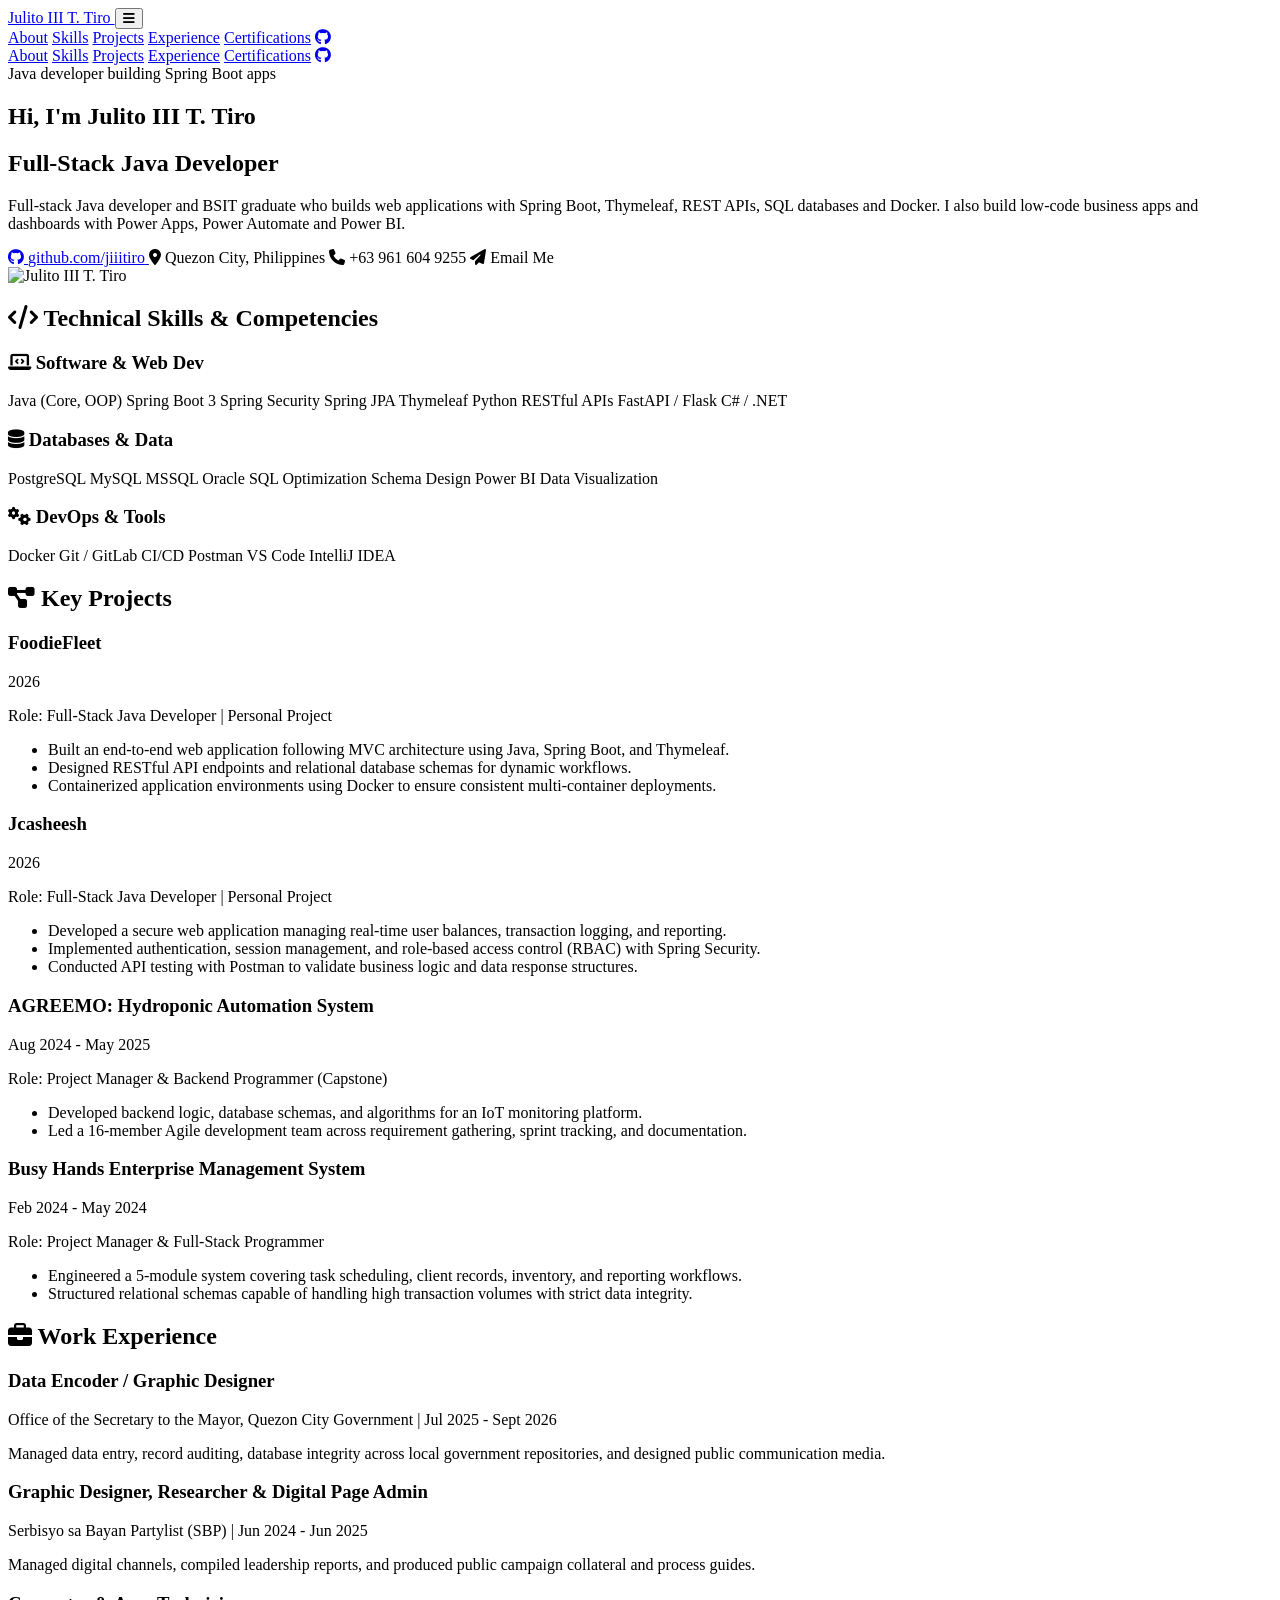
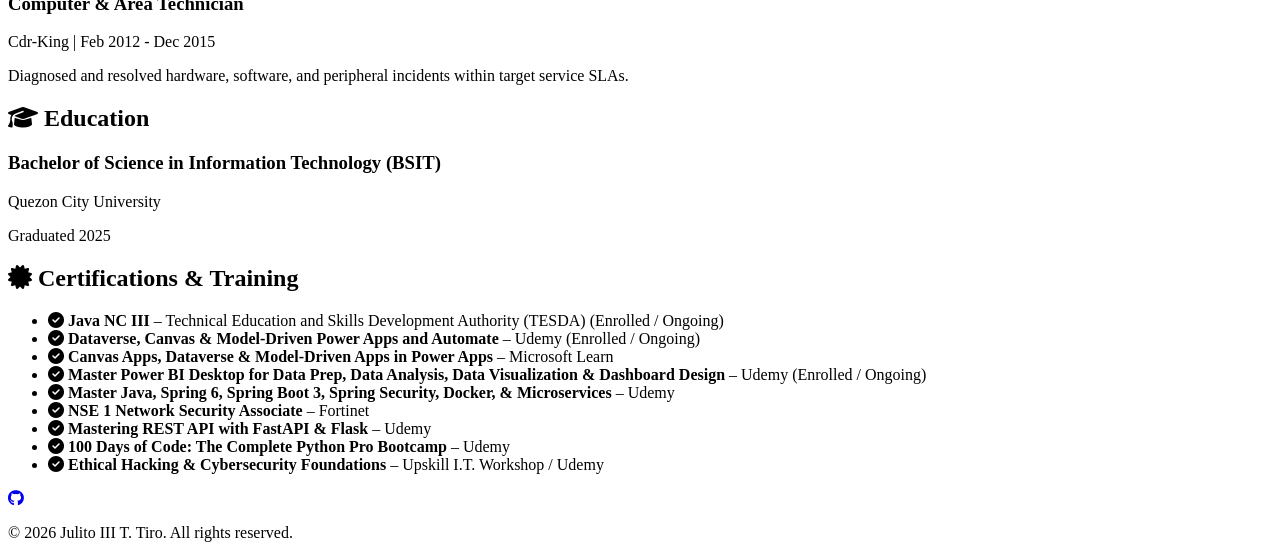
==== src/main/resources/templates/index.html @ 110999db "polish hero text: title-case name, Full-Stack Java Developer headline, shorter summary" ====
<!DOCTYPE html>
<html xmlns:th="http://www.thymeleaf.org" lang="en">
<head>
    <meta charset="UTF-8">
    <meta name="viewport" content="width=device-width, initial-scale=1.0">

    <!-- Cleaned Website Title -->
    <title th:text="|${name} - ${title} Portfolio|"></title>

    <!-- Open Graph (OG) Meta Tags for Social Link Previews -->
    <meta property="og:title" content="Julito III T. Tiro - Full-Stack Java Developer Portfolio">
    <meta property="og:description" content="Full-stack Java developer building web applications with Spring Boot, REST APIs, SQL and Docker.">
    <meta property="og:image" content="https://julitoiiitiro-portfolio.up.railway.app/images/portfolio_pic.png">
    <meta property="og:url" content="https://julitoiiitiro-portfolio.up.railway.app/">
    <meta property="og:type" content="website">

    <!-- Tailwind CSS CDN -->
    <script src="https://cdn.tailwindcss.com"></script>
    <link rel="stylesheet" href="https://cdnjs.cloudflare.com/ajax/libs/font-awesome/6.4.0/css/all.min.css">
</head>

<body class="bg-slate-950 text-slate-100 font-sans leading-relaxed selection:bg-fuchsia-500 selection:text-white relative overflow-x-hidden">

<!-- Background Radiant Gradients -->
<div class="absolute top-0 left-1/4 w-96 h-96 bg-fuchsia-600/20 rounded-full blur-3xl -z-10 pointer-events-none"></div>
<div class="absolute top-1/3 right-10 w-96 h-96 bg-cyan-500/20 rounded-full blur-3xl -z-10 pointer-events-none"></div>
<div class="absolute bottom-1/4 left-10 w-96 h-96 bg-amber-500/15 rounded-full blur-3xl -z-10 pointer-events-none"></div>

<!-- Radiant Header Navigation with Mobile Hamburger Menu -->
<header class="sticky top-0 z-50 bg-slate-950/80 backdrop-blur-md border-b border-fuchsia-500/20">
    <div class="max-w-6xl mx-auto px-6 py-4 flex justify-between items-center">
        <a href="#" class="text-xl font-extrabold bg-gradient-to-r from-fuchsia-400 via-pink-400 to-amber-300 bg-clip-text text-transparent tracking-wider" th:text="${name}">
            Julito III T. Tiro
        </a>

        <!-- Mobile Hamburger Button -->
        <button id="mobile-menu-btn" type="button" class="md:hidden text-slate-300 hover:text-fuchsia-400 text-2xl focus:outline-none transition">
            <i class="fa-solid fa-bars"></i>
        </button>

        <!-- Desktop Navigation -->
        <nav class="hidden md:flex space-x-8 text-sm font-semibold text-slate-300 items-center">
            <a href="#about" class="hover:text-fuchsia-400 transition">About</a>
            <a href="#skills" class="hover:text-cyan-400 transition">Skills</a>
            <a href="#projects" class="hover:text-amber-400 transition">Projects</a>
            <a href="#experience" class="hover:text-emerald-400 transition">Experience</a>
            <a href="#certifications" class="hover:text-rose-400 transition">Certifications</a>
            <a href="https://github.com/jiiitiro" target="_blank" rel="noopener noreferrer" class="hover:text-purple-400 transition text-lg" title="GitHub Profile">
                <i class="fa-brands fa-github"></i>
            </a>
        </nav>
    </div>

    <!-- Mobile Navigation Menu Dropdown -->
    <div id="mobile-menu" class="hidden md:hidden bg-slate-950/95 border-b border-fuchsia-500/20 px-6 py-4 space-y-4 text-center font-semibold text-slate-300">
        <a href="#about" class="block hover:text-fuchsia-400 transition">About</a>
        <a href="#skills" class="block hover:text-cyan-400 transition">Skills</a>
        <a href="#projects" class="block hover:text-amber-400 transition">Projects</a>
        <a href="#experience" class="block hover:text-emerald-400 transition">Experience</a>
        <a href="#certifications" class="block hover:text-rose-400 transition">Certifications</a>
        <a href="https://github.com/jiiitiro" target="_blank" rel="noopener noreferrer" class="inline-block text-purple-400 text-2xl pt-2">
            <i class="fa-brands fa-github"></i>
        </a>
    </div>
</header>

<!-- Radiant Hero Section with Profile Picture on the Right -->
<section id="about" class="max-w-6xl mx-auto px-6 py-16 md:py-24 flex flex-col-reverse md:flex-row items-center justify-between gap-12">

    <!-- Text Content (Left Side) -->
    <div class="md:w-3/5">
    <span class="inline-block px-3 py-1 text-xs font-bold uppercase tracking-widest text-fuchsia-300 bg-fuchsia-950/80 border border-fuchsia-500/50 rounded-full mb-4">
        Java developer building Spring Boot apps
    </span>
        <h1 class="font-black text-white mt-2 mb-4 leading-tight">
            <span class="block text-xl md:text-2xl lg:text-3xl font-semibold text-slate-300 mb-1">Hi, I'm</span>
            <span class="text-3xl md:text-5xl lg:text-6xl bg-gradient-to-r from-fuchsia-400 via-rose-400 to-amber-400 bg-clip-text text-transparent" th:text="${name}">Julito III T. Tiro</span>
        </h1>
        <h2 class="text-xl md:text-2xl lg:text-3xl font-bold bg-gradient-to-r from-cyan-400 to-blue-400 bg-clip-text text-transparent mb-6" th:text="${title}">
            Full-Stack Java Developer
        </h2>
        <p class="text-slate-300 text-base md:text-lg mb-8 leading-relaxed">
            Full-stack Java developer and BSIT graduate who builds web applications with Spring Boot, Thymeleaf, REST APIs, SQL databases and Docker. I also build low-code business apps and dashboards with Power Apps, Power Automate and Power BI.
        </p>
        <div class="flex flex-wrap gap-4 text-sm font-medium">
            <a href="https://github.com/jiiitiro" target="_blank" rel="noopener noreferrer" class="flex items-center gap-2 bg-slate-900/90 px-4 py-2.5 rounded-xl border border-purple-500/40 text-purple-300 hover:border-purple-400 transition shadow-lg shadow-purple-950/20">
                <i class="fa-brands fa-github text-purple-400 text-lg"></i>
                <span>github.com/jiiitiro</span>
            </a>
            <span class="flex items-center gap-2 bg-slate-900/90 px-4 py-2.5 rounded-xl border border-pink-500/40 text-pink-300 shadow-lg shadow-pink-950/20">
            <i class="fa-solid fa-location-dot text-pink-400"></i>
            <span th:text="${location}">Quezon City, Philippines</span>
        </span>
            <span class="flex items-center gap-2 bg-slate-900/90 px-4 py-2.5 rounded-xl border border-amber-500/40 text-amber-300 shadow-lg shadow-amber-950/20">
            <i class="fa-solid fa-phone text-amber-400"></i>
            <span th:text="${phone}">+63 961 604 9255</span>
        </span>
            <!-- Enhanced Email Me Button -->
            <a th:href="'mailto:' + ${email}"
               class="flex items-center gap-2 bg-gradient-to-r from-cyan-500 to-blue-600 px-5 py-2.5 rounded-xl text-white font-semibold shadow-lg shadow-cyan-500/25 hover:shadow-cyan-500/40 hover:scale-105 transition-all duration-200">
                <i class="fa-solid fa-paper-plane"></i>
                <span>Email Me</span>
            </a>
        </div>
    </div>


    <!-- Portrait Cutout Container (Flush & Natural Fit) -->
    <div class="relative group flex-shrink-0 w-80 md:w-96">
        <!-- Radiant Background Glow behind image -->
        <div class="absolute inset-0 bg-gradient-to-tr from-fuchsia-600/30 via-rose-500/20 to-cyan-500/30 rounded-3xl blur-2xl opacity-80 group-hover:opacity-100 transition duration-500"></div>

        <!-- Card Frame Base -->
        <div class="relative bg-gradient-to-b from-slate-900/90 via-slate-900/70 to-slate-950 border border-fuchsia-500/30 rounded-3xl overflow-hidden shadow-2xl flex items-end justify-center pt-8">

            <!-- Transparent PNG Portrait (Flush to Bottom) -->
            <img th:src="@{/images/portfolio_pic.png}"
                 src="/images/portfolio_pic.png"
                 alt="Julito III T. Tiro"
                 class="w-full h-auto max-h-[420px] object-cover object-top drop-shadow-[0_10px_20px_rgba(0,0,0,0.8)] transform group-hover:scale-105 transition duration-500">

            <!-- Soft Fade at the Bottom Edge -->
            <div class="absolute bottom-0 inset-x-0 h-12 bg-gradient-to-t from-slate-950 to-transparent pointer-events-none"></div>
        </div>
    </div>

</section>

<!-- Colorful Technical Skills Section -->
<section id="skills" class="bg-slate-900/60 py-20 border-y border-slate-800 backdrop-blur-md">
    <div class="max-w-6xl mx-auto px-6">
        <h2 class="text-3xl font-extrabold text-white mb-12 flex items-center gap-3">
            <i class="fa-solid fa-code text-cyan-400"></i>
            <span>Technical Skills & <span class="bg-gradient-to-r from-cyan-400 to-emerald-400 bg-clip-text text-transparent">Competencies</span></span>
        </h2>
        <div class="grid md:grid-cols-2 lg:grid-cols-3 gap-8">

            <!-- Skill Card 1: Vibrant Purple/Pink -->
            <div class="bg-slate-950/80 p-6 rounded-2xl border border-fuchsia-500/30 hover:border-fuchsia-500 transition shadow-lg shadow-fuchsia-950/20">
                <h3 class="text-xl font-bold text-fuchsia-400 mb-4 flex items-center gap-2">
                    <i class="fa-solid fa-laptop-code"></i> Software & Web Dev
                </h3>
                <div class="flex flex-wrap gap-2">
                    <span class="bg-fuchsia-950 text-fuchsia-200 border border-fuchsia-700/60 text-xs font-semibold px-3 py-1 rounded-lg">Java (Core, OOP)</span>
                    <span class="bg-fuchsia-950 text-fuchsia-200 border border-fuchsia-700/60 text-xs font-semibold px-3 py-1 rounded-lg">Spring Boot 3</span>
                    <span class="bg-fuchsia-950 text-fuchsia-200 border border-fuchsia-700/60 text-xs font-semibold px-3 py-1 rounded-lg">Spring Security</span>
                    <span class="bg-fuchsia-950 text-fuchsia-200 border border-fuchsia-700/60 text-xs font-semibold px-3 py-1 rounded-lg">Spring JPA</span>
                    <span class="bg-fuchsia-950 text-fuchsia-200 border border-fuchsia-700/60 text-xs font-semibold px-3 py-1 rounded-lg">Thymeleaf</span>
                    <span class="bg-fuchsia-950 text-fuchsia-200 border border-fuchsia-700/60 text-xs font-semibold px-3 py-1 rounded-lg">Python</span>
                    <span class="bg-fuchsia-950 text-fuchsia-200 border border-fuchsia-700/60 text-xs font-semibold px-3 py-1 rounded-lg">RESTful APIs</span>
                    <span class="bg-fuchsia-950 text-fuchsia-200 border border-fuchsia-700/60 text-xs font-semibold px-3 py-1 rounded-lg">FastAPI / Flask</span>
                    <span class="bg-fuchsia-950 text-fuchsia-200 border border-fuchsia-700/60 text-xs font-semibold px-3 py-1 rounded-lg">C# / .NET</span>
                </div>
            </div>

            <!-- Skill Card 2: Vibrant Cyan/Blue -->
            <div class="bg-slate-950/80 p-6 rounded-2xl border border-cyan-500/30 hover:border-cyan-500 transition shadow-lg shadow-cyan-950/20">
                <h3 class="text-xl font-bold text-cyan-400 mb-4 flex items-center gap-2">
                    <i class="fa-solid fa-database"></i> Databases & Data
                </h3>
                <div class="flex flex-wrap gap-2">
                    <span class="bg-cyan-950 text-cyan-200 border border-cyan-700/60 text-xs font-semibold px-3 py-1 rounded-lg">PostgreSQL</span>
                    <span class="bg-cyan-950 text-cyan-200 border border-cyan-700/60 text-xs font-semibold px-3 py-1 rounded-lg">MySQL</span>
                    <span class="bg-cyan-950 text-cyan-200 border border-cyan-700/60 text-xs font-semibold px-3 py-1 rounded-lg">MSSQL</span>
                    <span class="bg-cyan-950 text-cyan-200 border border-cyan-700/60 text-xs font-semibold px-3 py-1 rounded-lg">Oracle</span>
                    <span class="bg-cyan-950 text-cyan-200 border border-cyan-700/60 text-xs font-semibold px-3 py-1 rounded-lg">SQL Optimization</span>
                    <span class="bg-cyan-950 text-cyan-200 border border-cyan-700/60 text-xs font-semibold px-3 py-1 rounded-lg">Schema Design</span>
                    <span class="bg-cyan-950 text-cyan-200 border border-cyan-700/60 text-xs font-semibold px-3 py-1 rounded-lg">Power BI</span>
                    <span class="bg-cyan-950 text-cyan-200 border border-cyan-700/60 text-xs font-semibold px-3 py-1 rounded-lg">Data Visualization</span>
                </div>
            </div>

            <!-- Skill Card 3: Vibrant Emerald/Amber -->
            <div class="bg-slate-950/80 p-6 rounded-2xl border border-emerald-500/30 hover:border-emerald-500 transition shadow-lg shadow-emerald-950/20">
                <h3 class="text-xl font-bold text-emerald-400 mb-4 flex items-center gap-2">
                    <i class="fa-solid fa-gears"></i> DevOps & Tools
                </h3>
                <div class="flex flex-wrap gap-2">
                    <span class="bg-emerald-950 text-emerald-200 border border-emerald-700/60 text-xs font-semibold px-3 py-1 rounded-lg">Docker</span>
                    <span class="bg-emerald-950 text-emerald-200 border border-emerald-700/60 text-xs font-semibold px-3 py-1 rounded-lg">Git / GitLab CI/CD</span>
                    <span class="bg-emerald-950 text-emerald-200 border border-emerald-700/60 text-xs font-semibold px-3 py-1 rounded-lg">Postman</span>
                    <span class="bg-emerald-950 text-emerald-200 border border-emerald-700/60 text-xs font-semibold px-3 py-1 rounded-lg">VS Code</span>
                    <span class="bg-emerald-950 text-emerald-200 border border-emerald-700/60 text-xs font-semibold px-3 py-1 rounded-lg">IntelliJ IDEA</span>
                </div>
            </div>

        </div>
    </div>
</section>

<!-- Multi-Colored Projects Section -->
<section id="projects" class="py-20 max-w-6xl mx-auto px-6">
    <h2 class="text-3xl font-extrabold text-white mb-12 flex items-center gap-3">
        <i class="fa-solid fa-diagram-project text-amber-400"></i>
        <span>Key <span class="bg-gradient-to-r from-amber-400 via-rose-400 to-fuchsia-400 bg-clip-text text-transparent">Projects</span></span>
    </h2>
    <div class="grid md:grid-cols-2 gap-8">

        <!-- Project 1: Pink Highlight -->
        <div class="bg-slate-900/80 border border-pink-500/30 rounded-2xl p-6 hover:border-pink-500 transition shadow-xl shadow-pink-950/10">
            <div class="flex justify-between items-start mb-3">
                <h3 class="text-2xl font-bold text-white">FoodieFleet</h3>
                <span class="text-xs bg-pink-950 text-pink-300 border border-pink-700/50 font-bold px-3 py-1 rounded-full">2026</span>
            </div>
            <p class="text-sm text-pink-400 font-semibold mb-4">Role: Full-Stack Java Developer | Personal Project</p>
            <ul class="list-disc list-inside text-slate-300 text-sm space-y-2">
                <li>Built an end-to-end web application following MVC architecture using Java, Spring Boot, and Thymeleaf.</li>
                <li>Designed RESTful API endpoints and relational database schemas for dynamic workflows.</li>
                <li>Containerized application environments using Docker to ensure consistent multi-container deployments.</li>
            </ul>
        </div>

        <!-- Project 2: Amber Highlight -->
        <div class="bg-slate-900/80 border border-amber-500/30 rounded-2xl p-6 hover:border-amber-500 transition shadow-xl shadow-amber-950/10">
            <div class="flex justify-between items-start mb-3">
                <h3 class="text-2xl font-bold text-white">Jcasheesh</h3>
                <span class="text-xs bg-amber-950 text-amber-300 border border-amber-700/50 font-bold px-3 py-1 rounded-full">2026</span>
            </div>
            <p class="text-sm text-amber-400 font-semibold mb-4">Role: Full-Stack Java Developer | Personal Project</p>
            <ul class="list-disc list-inside text-slate-300 text-sm space-y-2">
                <li>Developed a secure web application managing real-time user balances, transaction logging, and reporting.</li>
                <li>Implemented authentication, session management, and role-based access control (RBAC) with Spring Security.</li>
                <li>Conducted API testing with Postman to validate business logic and data response structures.</li>
            </ul>
        </div>

        <!-- Project 3: Cyan Highlight -->
        <div class="bg-slate-900/80 border border-cyan-500/30 rounded-2xl p-6 hover:border-cyan-500 transition shadow-xl shadow-cyan-950/10">
            <div class="flex justify-between items-start mb-3">
                <h3 class="text-2xl font-bold text-white">AGREEMO: Hydroponic Automation System</h3>
                <span class="text-xs bg-cyan-950 text-cyan-300 border border-cyan-700/50 font-bold px-3 py-1 rounded-full">Aug 2024 - May 2025</span>
            </div>
            <p class="text-sm text-cyan-400 font-semibold mb-4">Role: Project Manager & Backend Programmer (Capstone)</p>
            <ul class="list-disc list-inside text-slate-300 text-sm space-y-2">
                <li>Developed backend logic, database schemas, and algorithms for an IoT monitoring platform.</li>
                <li>Led a 16-member Agile development team across requirement gathering, sprint tracking, and documentation.</li>
            </ul>
        </div>

        <!-- Project 4: Emerald Highlight -->
        <div class="bg-slate-900/80 border border-emerald-500/30 rounded-2xl p-6 hover:border-emerald-500 transition shadow-xl shadow-emerald-950/10">
            <div class="flex justify-between items-start mb-3">
                <h3 class="text-2xl font-bold text-white">Busy Hands Enterprise Management System</h3>
                <span class="text-xs bg-emerald-950 text-emerald-300 border border-emerald-700/50 font-bold px-3 py-1 rounded-full">Feb 2024 - May 2024</span>
            </div>
            <p class="text-sm text-emerald-400 font-semibold mb-4">Role: Project Manager & Full-Stack Programmer</p>
            <ul class="list-disc list-inside text-slate-300 text-sm space-y-2">
                <li>Engineered a 5-module system covering task scheduling, client records, inventory, and reporting workflows.</li>
                <li>Structured relational schemas capable of handling high transaction volumes with strict data integrity.</li>
            </ul>
        </div>

    </div>
</section>

<!-- Glowing Work Experience Section -->
<section id="experience" class="bg-slate-900/60 py-20 border-t border-slate-800 backdrop-blur-md">
    <div class="max-w-6xl mx-auto px-6">
        <h2 class="text-3xl font-extrabold text-white mb-12 flex items-center gap-3">
            <i class="fa-solid fa-briefcase text-emerald-400"></i>
            <span>Work <span class="bg-gradient-to-r from-emerald-400 to-cyan-400 bg-clip-text text-transparent">Experience</span></span>
        </h2>
        <div class="space-y-8">
            <!-- Exp 1 -->
            <div class="border-l-4 border-fuchsia-500 pl-6 space-y-2">
                <h3 class="text-xl font-bold text-white">Data Encoder / Graphic Designer</h3>
                <p class="text-sm font-semibold text-fuchsia-400">Office of the Secretary to the Mayor, Quezon City Government | <span class="text-slate-400">Jul 2025 - Sept 2026</span></p>
                <p class="text-slate-300 text-sm">Managed data entry, record auditing, database integrity across local government repositories, and designed public communication media.</p>
            </div>
            <!-- Exp 2 -->
            <div class="border-l-4 border-cyan-500 pl-6 space-y-2">
                <h3 class="text-xl font-bold text-white">Graphic Designer, Researcher & Digital Page Admin</h3>
                <p class="text-sm font-semibold text-cyan-400">Serbisyo sa Bayan Partylist (SBP) | <span class="text-slate-400">Jun 2024 - Jun 2025</span></p>
                <p class="text-slate-300 text-sm">Managed digital channels, compiled leadership reports, and produced public campaign collateral and process guides.</p>
            </div>
            <!-- Exp 3 -->
            <div class="border-l-4 border-amber-500 pl-6 space-y-2">
                <h3 class="text-xl font-bold text-white">Computer & Area Technician</h3>
                <p class="text-sm font-semibold text-amber-400">Cdr-King | <span class="text-slate-400">Feb 2012 - Dec 2015</span></p>
                <p class="text-slate-300 text-sm">Diagnosed and resolved hardware, software, and peripheral incidents within target service SLAs.</p>
            </div>
        </div>
    </div>
</section>

<!-- Education & Certifications Section -->
<section id="certifications" class="py-20 max-w-6xl mx-auto px-6">
    <div class="grid md:grid-cols-2 gap-12">

        <!-- Education Card -->
        <div>
            <h2 class="text-3xl font-extrabold text-white mb-6 flex items-center gap-3">
                <i class="fa-solid fa-graduation-cap text-rose-400"></i> Education
            </h2>
            <div class="bg-slate-900/80 p-6 rounded-2xl border border-rose-500/30 shadow-lg shadow-rose-950/10">
                <h3 class="text-xl font-bold text-white">Bachelor of Science in Information Technology (BSIT)</h3>
                <p class="text-rose-400 font-semibold mt-1">Quezon City University</p>
                <p class="text-slate-400 text-sm mt-1">Graduated 2025</p>
            </div>
        </div>

        <!-- Complete Certifications & Training List -->
        <div>
            <h2 class="text-3xl font-extrabold text-white mb-6 flex items-center gap-3">
                <i class="fa-solid fa-certificate text-fuchsia-400"></i> Certifications & Training
            </h2>
            <ul class="space-y-3 text-slate-300 text-sm">
                <li class="flex items-start gap-2.5">
                    <i class="fa-solid fa-circle-check text-fuchsia-400 mt-1 flex-shrink-0"></i>
                    <span><strong>Java NC III</strong> – Technical Education and Skills Development Authority (TESDA) <span class="text-fuchsia-400 text-xs font-semibold">(Enrolled / Ongoing)</span></span>
                </li>
                <li class="flex items-start gap-2.5">
                    <i class="fa-solid fa-circle-check text-pink-400 mt-1 flex-shrink-0"></i>
                    <span><strong>Dataverse, Canvas & Model-Driven Power Apps and Automate</strong> – Udemy <span class="text-pink-400 text-xs font-semibold">(Enrolled / Ongoing)</span></span>
                </li>
                <li class="flex items-start gap-2.5">
                    <i class="fa-solid fa-circle-check text-purple-400 mt-1 flex-shrink-0"></i>
                    <span><strong>Canvas Apps, Dataverse & Model-Driven Apps in Power Apps</strong> – Microsoft Learn</span>
                </li>
                <li class="flex items-start gap-2.5">
                    <i class="fa-solid fa-circle-check text-yellow-400 mt-1 flex-shrink-0"></i>
                    <span><strong>Master Power BI Desktop for Data Prep, Data Analysis, Data Visualization & Dashboard Design</strong> – Udemy <span class="text-yellow-400 text-xs font-semibold">(Enrolled / Ongoing)</span></span>
                </li>
                <li class="flex items-start gap-2.5">
                    <i class="fa-solid fa-circle-check text-cyan-400 mt-1 flex-shrink-0"></i>
                    <span><strong>Master Java, Spring 6, Spring Boot 3, Spring Security, Docker, & Microservices</strong> – Udemy</span>
                </li>
                <li class="flex items-start gap-2.5">
                    <i class="fa-solid fa-circle-check text-amber-400 mt-1 flex-shrink-0"></i>
                    <span><strong>NSE 1 Network Security Associate</strong> – Fortinet</span>
                </li>
                <li class="flex items-start gap-2.5">
                    <i class="fa-solid fa-circle-check text-emerald-400 mt-1 flex-shrink-0"></i>
                    <span><strong>Mastering REST API with FastAPI & Flask</strong> – Udemy</span>
                </li>
                <li class="flex items-start gap-2.5">
                    <i class="fa-solid fa-circle-check text-rose-400 mt-1 flex-shrink-0"></i>
                    <span><strong>100 Days of Code: The Complete Python Pro Bootcamp</strong> – Udemy</span>
                </li>
                <li class="flex items-start gap-2.5">
                    <i class="fa-solid fa-circle-check text-blue-400 mt-1 flex-shrink-0"></i>
                    <span><strong>Ethical Hacking & Cybersecurity Foundations</strong> – Upskill I.T. Workshop / Udemy</span>
                </li>
            </ul>
        </div>

    </div>
</section>

<!-- Footer -->
<footer class="bg-slate-950 py-8 border-t border-slate-800 text-center text-slate-500 text-sm">
    <div class="flex justify-center items-center gap-4 mb-3">
        <a href="https://github.com/jiiitiro" target="_blank" rel="noopener noreferrer" class="text-slate-400 hover:text-purple-400 text-xl transition">
            <i class="fa-brands fa-github"></i>
        </a>
    </div>
    <p>&copy; 2026 Julito III T. Tiro. All rights reserved.</p>
</footer>

<!-- Mobile Menu Toggle Script -->
<script>
    const menuBtn = document.getElementById('mobile-menu-btn');
    const mobileMenu = document.getElementById('mobile-menu');

    menuBtn.addEventListener('click', () => {
        mobileMenu.classList.toggle('hidden');
    });

    // Close menu when a link is clicked
    document.querySelectorAll('#mobile-menu a').forEach(link => {
        link.addEventListener('click', () => {
            mobileMenu.classList.add('hidden');
        });
    });
</script>

</body>
</html>
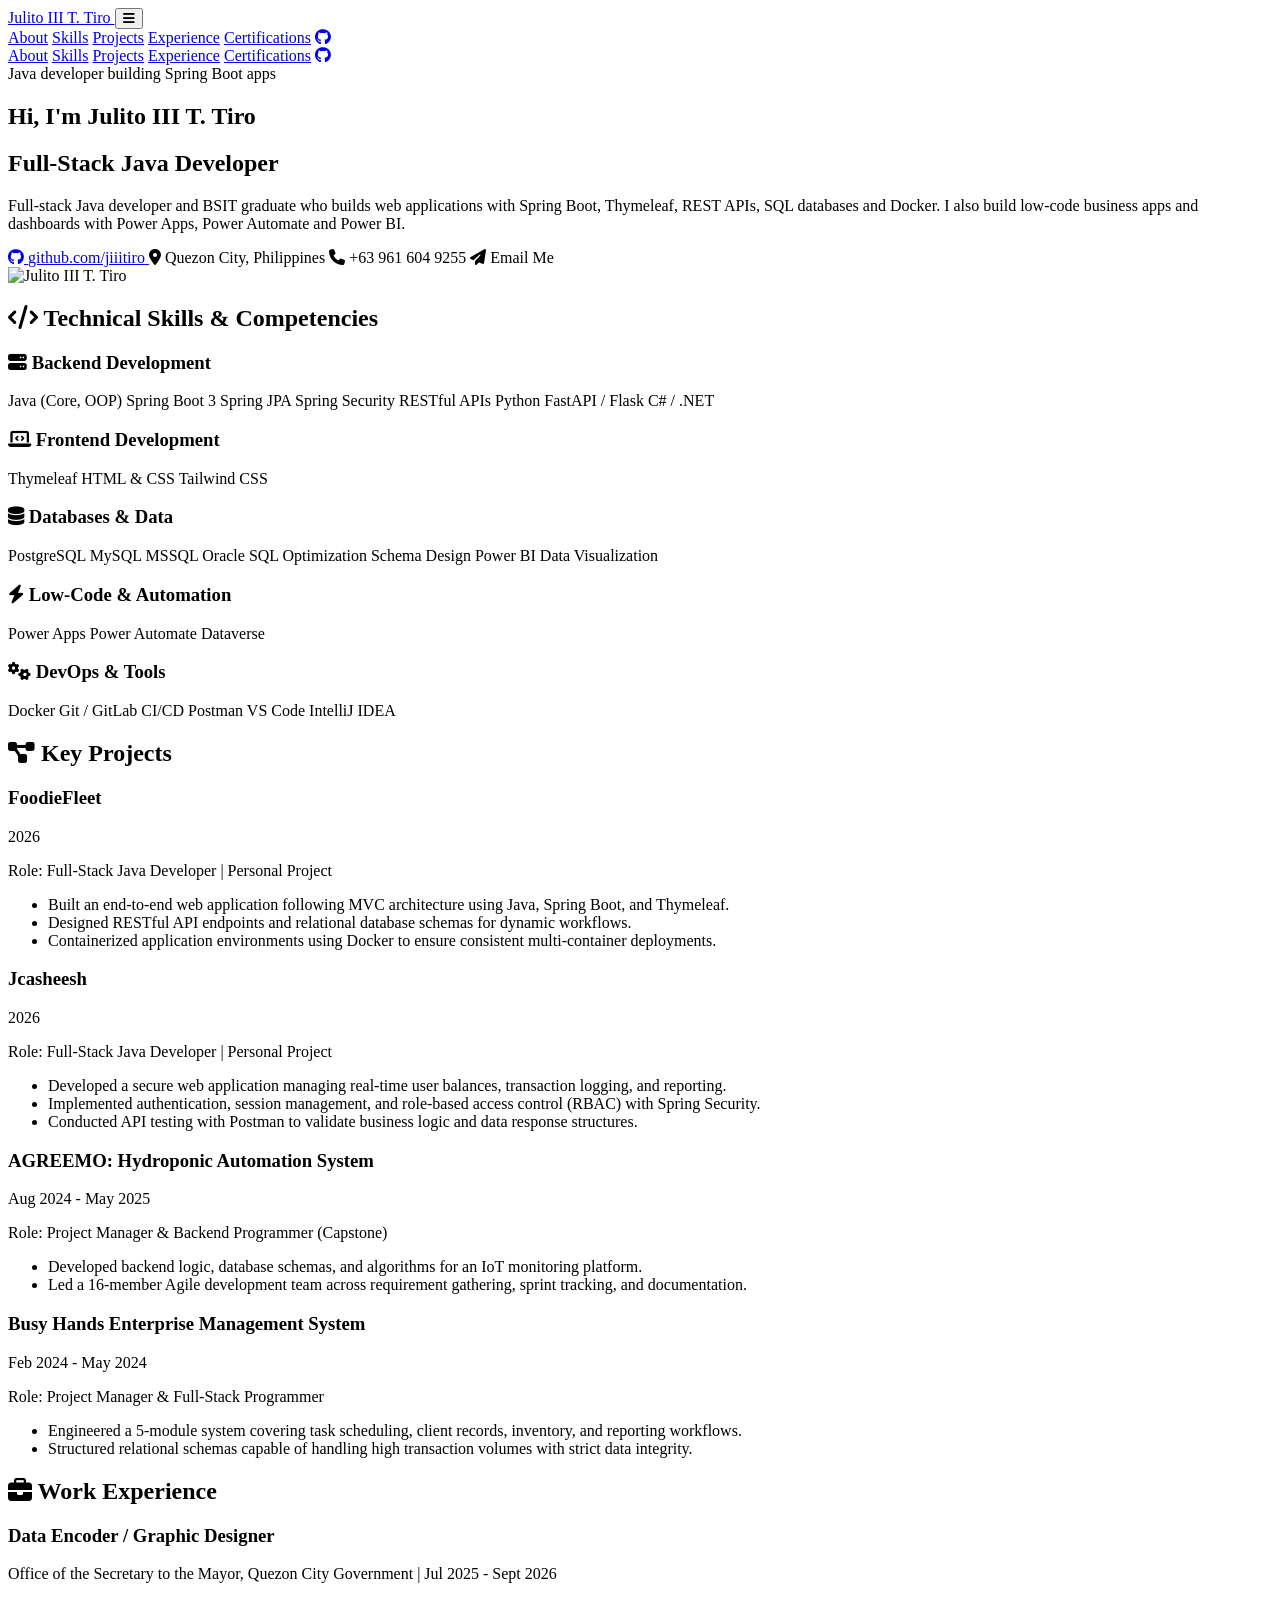
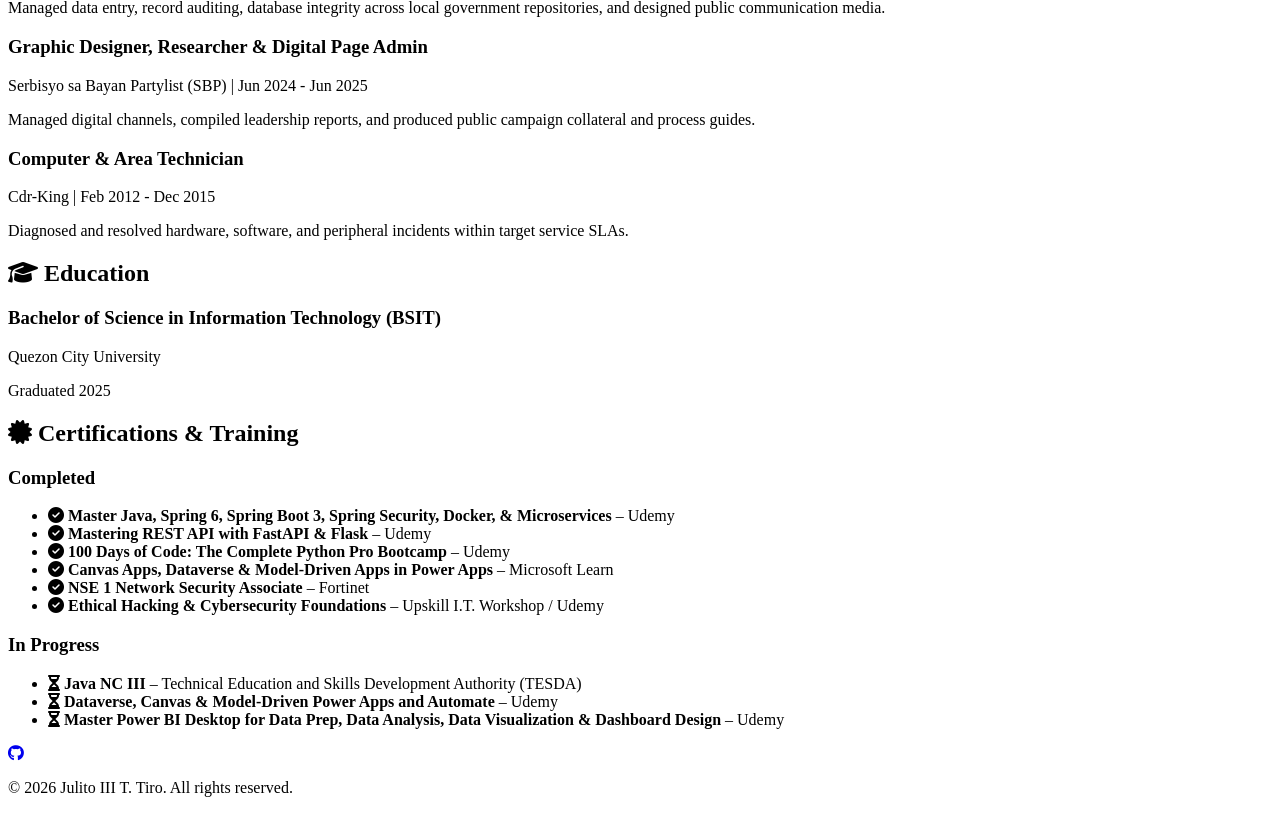
==== commit 8e3cda2f: "regroup skills, add frontend and low-code groups, split certifications into completed and in progres" ====
--- a/src/main/resources/templates/index.html
+++ b/src/main/resources/templates/index.html
@@ -138,22 +138,33 @@
             <!-- Skill Card 1: Vibrant Purple/Pink -->
             <div class="bg-slate-950/80 p-6 rounded-2xl border border-fuchsia-500/30 hover:border-fuchsia-500 transition shadow-lg shadow-fuchsia-950/20">
                 <h3 class="text-xl font-bold text-fuchsia-400 mb-4 flex items-center gap-2">
-                    <i class="fa-solid fa-laptop-code"></i> Software & Web Dev
+                    <i class="fa-solid fa-server"></i> Backend Development
                 </h3>
                 <div class="flex flex-wrap gap-2">
                     <span class="bg-fuchsia-950 text-fuchsia-200 border border-fuchsia-700/60 text-xs font-semibold px-3 py-1 rounded-lg">Java (Core, OOP)</span>
                     <span class="bg-fuchsia-950 text-fuchsia-200 border border-fuchsia-700/60 text-xs font-semibold px-3 py-1 rounded-lg">Spring Boot 3</span>
+                    <span class="bg-fuchsia-950 text-fuchsia-200 border border-fuchsia-700/60 text-xs font-semibold px-3 py-1 rounded-lg">Spring JPA</span>
                     <span class="bg-fuchsia-950 text-fuchsia-200 border border-fuchsia-700/60 text-xs font-semibold px-3 py-1 rounded-lg">Spring Security</span>
-                    <span class="bg-fuchsia-950 text-fuchsia-200 border border-fuchsia-700/60 text-xs font-semibold px-3 py-1 rounded-lg">Spring JPA</span>
-                    <span class="bg-fuchsia-950 text-fuchsia-200 border border-fuchsia-700/60 text-xs font-semibold px-3 py-1 rounded-lg">Thymeleaf</span>
+                    <span class="bg-fuchsia-950 text-fuchsia-200 border border-fuchsia-700/60 text-xs font-semibold px-3 py-1 rounded-lg">RESTful APIs</span>
                     <span class="bg-fuchsia-950 text-fuchsia-200 border border-fuchsia-700/60 text-xs font-semibold px-3 py-1 rounded-lg">Python</span>
-                    <span class="bg-fuchsia-950 text-fuchsia-200 border border-fuchsia-700/60 text-xs font-semibold px-3 py-1 rounded-lg">RESTful APIs</span>
                     <span class="bg-fuchsia-950 text-fuchsia-200 border border-fuchsia-700/60 text-xs font-semibold px-3 py-1 rounded-lg">FastAPI / Flask</span>
                     <span class="bg-fuchsia-950 text-fuchsia-200 border border-fuchsia-700/60 text-xs font-semibold px-3 py-1 rounded-lg">C# / .NET</span>
                 </div>
             </div>
 
-            <!-- Skill Card 2: Vibrant Cyan/Blue -->
+            <!-- Skill Card 2: Vibrant Amber -->
+            <div class="bg-slate-950/80 p-6 rounded-2xl border border-amber-500/30 hover:border-amber-500 transition shadow-lg shadow-amber-950/20">
+                <h3 class="text-xl font-bold text-amber-400 mb-4 flex items-center gap-2">
+                    <i class="fa-solid fa-laptop-code"></i> Frontend Development
+                </h3>
+                <div class="flex flex-wrap gap-2">
+                    <span class="bg-amber-950 text-amber-200 border border-amber-700/60 text-xs font-semibold px-3 py-1 rounded-lg">Thymeleaf</span>
+                    <span class="bg-amber-950 text-amber-200 border border-amber-700/60 text-xs font-semibold px-3 py-1 rounded-lg">HTML & CSS</span>
+                    <span class="bg-amber-950 text-amber-200 border border-amber-700/60 text-xs font-semibold px-3 py-1 rounded-lg">Tailwind CSS</span>
+                </div>
+            </div>
+
+            <!-- Skill Card 3: Vibrant Cyan/Blue -->
             <div class="bg-slate-950/80 p-6 rounded-2xl border border-cyan-500/30 hover:border-cyan-500 transition shadow-lg shadow-cyan-950/20">
                 <h3 class="text-xl font-bold text-cyan-400 mb-4 flex items-center gap-2">
                     <i class="fa-solid fa-database"></i> Databases & Data
@@ -170,7 +181,19 @@
                 </div>
             </div>
 
-            <!-- Skill Card 3: Vibrant Emerald/Amber -->
+            <!-- Skill Card 4: Vibrant Purple -->
+            <div class="bg-slate-950/80 p-6 rounded-2xl border border-purple-500/30 hover:border-purple-500 transition shadow-lg shadow-purple-950/20">
+                <h3 class="text-xl font-bold text-purple-400 mb-4 flex items-center gap-2">
+                    <i class="fa-solid fa-bolt"></i> Low-Code & Automation
+                </h3>
+                <div class="flex flex-wrap gap-2">
+                    <span class="bg-purple-950 text-purple-200 border border-purple-700/60 text-xs font-semibold px-3 py-1 rounded-lg">Power Apps</span>
+                    <span class="bg-purple-950 text-purple-200 border border-purple-700/60 text-xs font-semibold px-3 py-1 rounded-lg">Power Automate</span>
+                    <span class="bg-purple-950 text-purple-200 border border-purple-700/60 text-xs font-semibold px-3 py-1 rounded-lg">Dataverse</span>
+                </div>
+            </div>
+
+            <!-- Skill Card 5: Vibrant Emerald -->
             <div class="bg-slate-950/80 p-6 rounded-2xl border border-emerald-500/30 hover:border-emerald-500 transition shadow-lg shadow-emerald-950/20">
                 <h3 class="text-xl font-bold text-emerald-400 mb-4 flex items-center gap-2">
                     <i class="fa-solid fa-gears"></i> DevOps & Tools
@@ -304,42 +327,48 @@
             <h2 class="text-3xl font-extrabold text-white mb-6 flex items-center gap-3">
                 <i class="fa-solid fa-certificate text-fuchsia-400"></i> Certifications & Training
             </h2>
-            <ul class="space-y-3 text-slate-300 text-sm">
-                <li class="flex items-start gap-2.5">
-                    <i class="fa-solid fa-circle-check text-fuchsia-400 mt-1 flex-shrink-0"></i>
-                    <span><strong>Java NC III</strong> – Technical Education and Skills Development Authority (TESDA) <span class="text-fuchsia-400 text-xs font-semibold">(Enrolled / Ongoing)</span></span>
-                </li>
-                <li class="flex items-start gap-2.5">
-                    <i class="fa-solid fa-circle-check text-pink-400 mt-1 flex-shrink-0"></i>
-                    <span><strong>Dataverse, Canvas & Model-Driven Power Apps and Automate</strong> – Udemy <span class="text-pink-400 text-xs font-semibold">(Enrolled / Ongoing)</span></span>
+            <!-- To link a certificate to its proof, wrap its name: <a href="URL" target="_blank" rel="noopener noreferrer" class="hover:text-fuchsia-300 underline"><strong>Name</strong></a> -->
+            <h3 class="text-lg font-bold text-emerald-400 mb-3">Completed</h3>
+            <ul class="space-y-3 text-slate-300 text-sm mb-8">
+                <li class="flex items-start gap-2.5">
+                    <i class="fa-solid fa-circle-check text-cyan-400 mt-1 flex-shrink-0"></i>
+                    <span><strong>Master Java, Spring 6, Spring Boot 3, Spring Security, Docker, & Microservices</strong> – Udemy</span>
+                </li>
+                <li class="flex items-start gap-2.5">
+                    <i class="fa-solid fa-circle-check text-emerald-400 mt-1 flex-shrink-0"></i>
+                    <span><strong>Mastering REST API with FastAPI & Flask</strong> – Udemy</span>
+                </li>
+                <li class="flex items-start gap-2.5">
+                    <i class="fa-solid fa-circle-check text-rose-400 mt-1 flex-shrink-0"></i>
+                    <span><strong>100 Days of Code: The Complete Python Pro Bootcamp</strong> – Udemy</span>
                 </li>
                 <li class="flex items-start gap-2.5">
                     <i class="fa-solid fa-circle-check text-purple-400 mt-1 flex-shrink-0"></i>
                     <span><strong>Canvas Apps, Dataverse & Model-Driven Apps in Power Apps</strong> – Microsoft Learn</span>
                 </li>
                 <li class="flex items-start gap-2.5">
-                    <i class="fa-solid fa-circle-check text-yellow-400 mt-1 flex-shrink-0"></i>
-                    <span><strong>Master Power BI Desktop for Data Prep, Data Analysis, Data Visualization & Dashboard Design</strong> – Udemy <span class="text-yellow-400 text-xs font-semibold">(Enrolled / Ongoing)</span></span>
-                </li>
-                <li class="flex items-start gap-2.5">
-                    <i class="fa-solid fa-circle-check text-cyan-400 mt-1 flex-shrink-0"></i>
-                    <span><strong>Master Java, Spring 6, Spring Boot 3, Spring Security, Docker, & Microservices</strong> – Udemy</span>
-                </li>
-                <li class="flex items-start gap-2.5">
                     <i class="fa-solid fa-circle-check text-amber-400 mt-1 flex-shrink-0"></i>
                     <span><strong>NSE 1 Network Security Associate</strong> – Fortinet</span>
                 </li>
                 <li class="flex items-start gap-2.5">
-                    <i class="fa-solid fa-circle-check text-emerald-400 mt-1 flex-shrink-0"></i>
-                    <span><strong>Mastering REST API with FastAPI & Flask</strong> – Udemy</span>
-                </li>
-                <li class="flex items-start gap-2.5">
-                    <i class="fa-solid fa-circle-check text-rose-400 mt-1 flex-shrink-0"></i>
-                    <span><strong>100 Days of Code: The Complete Python Pro Bootcamp</strong> – Udemy</span>
-                </li>
-                <li class="flex items-start gap-2.5">
                     <i class="fa-solid fa-circle-check text-blue-400 mt-1 flex-shrink-0"></i>
                     <span><strong>Ethical Hacking & Cybersecurity Foundations</strong> – Upskill I.T. Workshop / Udemy</span>
+                </li>
+            </ul>
+
+            <h3 class="text-lg font-bold text-amber-400 mb-3">In Progress</h3>
+            <ul class="space-y-3 text-slate-300 text-sm">
+                <li class="flex items-start gap-2.5">
+                    <i class="fa-solid fa-hourglass-half text-fuchsia-400 mt-1 flex-shrink-0"></i>
+                    <span><strong>Java NC III</strong> – Technical Education and Skills Development Authority (TESDA)</span>
+                </li>
+                <li class="flex items-start gap-2.5">
+                    <i class="fa-solid fa-hourglass-half text-pink-400 mt-1 flex-shrink-0"></i>
+                    <span><strong>Dataverse, Canvas & Model-Driven Power Apps and Automate</strong> – Udemy</span>
+                </li>
+                <li class="flex items-start gap-2.5">
+                    <i class="fa-solid fa-hourglass-half text-yellow-400 mt-1 flex-shrink-0"></i>
+                    <span><strong>Master Power BI Desktop for Data Prep, Data Analysis, Data Visualization & Dashboard Design</strong> – Udemy</span>
                 </li>
             </ul>
         </div>
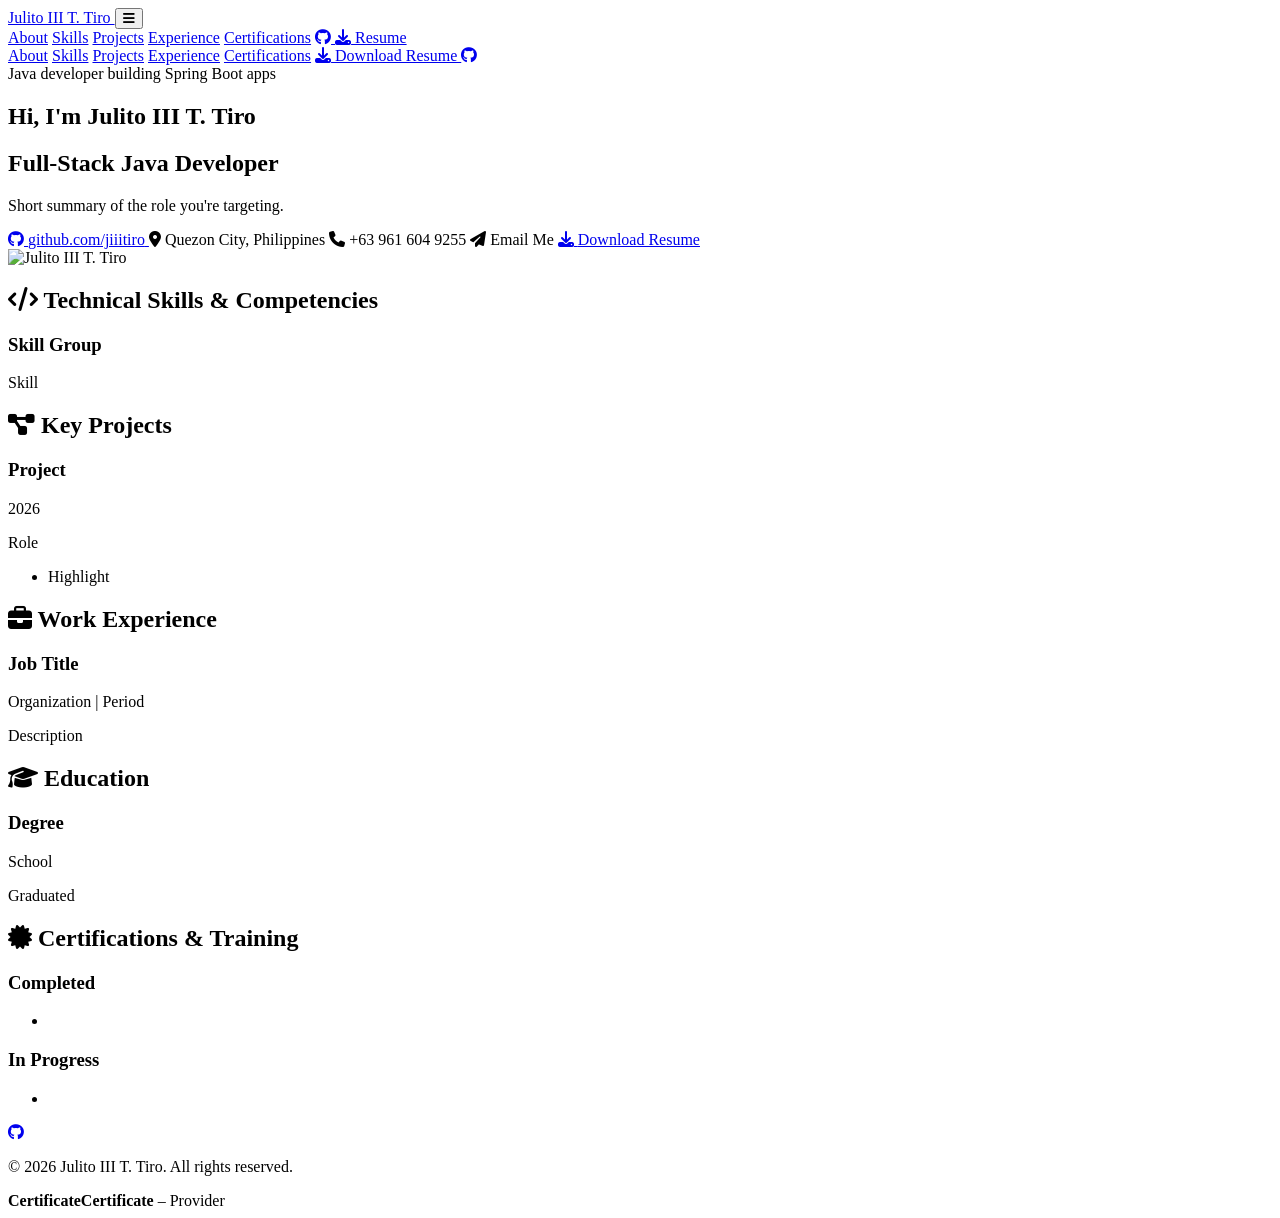
==== commit c10dc4c3: "move all content into portfolio.yml and add downloadable resume at /resume and /resume.pdf" ====
--- a/src/main/resources/templates/index.html
+++ b/src/main/resources/templates/index.html
@@ -1,17 +1,17 @@
 <!DOCTYPE html>
-<html xmlns:th="http://www.thymeleaf.org" lang="en">
+<html xmlns:th="http://www.thymeleaf.org" lang="en" th:with="profile=${portfolio.profile}">
 <head>
     <meta charset="UTF-8">
     <meta name="viewport" content="width=device-width, initial-scale=1.0">
 
     <!-- Cleaned Website Title -->
-    <title th:text="|${name} - ${title} Portfolio|"></title>
+    <title th:text="|${profile.name} - ${profile.title} Portfolio|"></title>
 
     <!-- Open Graph (OG) Meta Tags for Social Link Previews -->
-    <meta property="og:title" content="Julito III T. Tiro - Full-Stack Java Developer Portfolio">
-    <meta property="og:description" content="Full-stack Java developer building web applications with Spring Boot, REST APIs, SQL and Docker.">
-    <meta property="og:image" content="https://julitoiiitiro-portfolio.up.railway.app/images/portfolio_pic.png">
-    <meta property="og:url" content="https://julitoiiitiro-portfolio.up.railway.app/">
+    <meta property="og:title" th:content="|${profile.name} - ${profile.title} Portfolio|">
+    <meta property="og:description" th:content="${profile.shareDescription}">
+    <meta property="og:image" th:content="|${profile.siteUrl}/images/portfolio_pic.png|">
+    <meta property="og:url" th:content="|${profile.siteUrl}/|">
     <meta property="og:type" content="website">
 
     <!-- Tailwind CSS CDN -->
@@ -29,7 +29,7 @@
 <!-- Radiant Header Navigation with Mobile Hamburger Menu -->
 <header class="sticky top-0 z-50 bg-slate-950/80 backdrop-blur-md border-b border-fuchsia-500/20">
     <div class="max-w-6xl mx-auto px-6 py-4 flex justify-between items-center">
-        <a href="#" class="text-xl font-extrabold bg-gradient-to-r from-fuchsia-400 via-pink-400 to-amber-300 bg-clip-text text-transparent tracking-wider" th:text="${name}">
+        <a href="#" class="text-xl font-extrabold bg-gradient-to-r from-fuchsia-400 via-pink-400 to-amber-300 bg-clip-text text-transparent tracking-wider" th:text="${profile.name}">
             Julito III T. Tiro
         </a>
 
@@ -45,8 +45,11 @@
             <a href="#projects" class="hover:text-amber-400 transition">Projects</a>
             <a href="#experience" class="hover:text-emerald-400 transition">Experience</a>
             <a href="#certifications" class="hover:text-rose-400 transition">Certifications</a>
-            <a href="https://github.com/jiiitiro" target="_blank" rel="noopener noreferrer" class="hover:text-purple-400 transition text-lg" title="GitHub Profile">
+            <a th:href="${profile.github}" href="https://github.com/jiiitiro" target="_blank" rel="noopener noreferrer" class="hover:text-purple-400 transition text-lg" title="GitHub Profile">
                 <i class="fa-brands fa-github"></i>
+            </a>
+            <a th:href="@{/resume.pdf}" href="/resume.pdf" target="_blank" class="flex items-center gap-2 border border-cyan-500/50 text-cyan-300 px-3 py-1.5 rounded-lg hover:border-cyan-400 hover:text-cyan-200 transition">
+                <i class="fa-solid fa-download"></i> Resume
             </a>
         </nav>
     </div>
@@ -58,7 +61,10 @@
         <a href="#projects" class="block hover:text-amber-400 transition">Projects</a>
         <a href="#experience" class="block hover:text-emerald-400 transition">Experience</a>
         <a href="#certifications" class="block hover:text-rose-400 transition">Certifications</a>
-        <a href="https://github.com/jiiitiro" target="_blank" rel="noopener noreferrer" class="inline-block text-purple-400 text-2xl pt-2">
+        <a th:href="@{/resume.pdf}" href="/resume.pdf" target="_blank" class="block text-cyan-300 hover:text-cyan-200 transition">
+            <i class="fa-solid fa-download"></i> Download Resume
+        </a>
+        <a th:href="${profile.github}" href="https://github.com/jiiitiro" target="_blank" rel="noopener noreferrer" class="inline-block text-purple-400 text-2xl pt-2">
             <i class="fa-brands fa-github"></i>
         </a>
     </div>
@@ -69,37 +75,43 @@
 
     <!-- Text Content (Left Side) -->
     <div class="md:w-3/5">
-    <span class="inline-block px-3 py-1 text-xs font-bold uppercase tracking-widest text-fuchsia-300 bg-fuchsia-950/80 border border-fuchsia-500/50 rounded-full mb-4">
+    <span class="inline-block px-3 py-1 text-xs font-bold uppercase tracking-widest text-fuchsia-300 bg-fuchsia-950/80 border border-fuchsia-500/50 rounded-full mb-4" th:text="${profile.tagline}">
         Java developer building Spring Boot apps
     </span>
         <h1 class="font-black text-white mt-2 mb-4 leading-tight">
             <span class="block text-xl md:text-2xl lg:text-3xl font-semibold text-slate-300 mb-1">Hi, I'm</span>
-            <span class="text-3xl md:text-5xl lg:text-6xl bg-gradient-to-r from-fuchsia-400 via-rose-400 to-amber-400 bg-clip-text text-transparent" th:text="${name}">Julito III T. Tiro</span>
+            <span class="text-3xl md:text-5xl lg:text-6xl bg-gradient-to-r from-fuchsia-400 via-rose-400 to-amber-400 bg-clip-text text-transparent" th:text="${profile.name}">Julito III T. Tiro</span>
         </h1>
-        <h2 class="text-xl md:text-2xl lg:text-3xl font-bold bg-gradient-to-r from-cyan-400 to-blue-400 bg-clip-text text-transparent mb-6" th:text="${title}">
+        <h2 class="text-xl md:text-2xl lg:text-3xl font-bold bg-gradient-to-r from-cyan-400 to-blue-400 bg-clip-text text-transparent mb-6" th:text="${profile.title}">
             Full-Stack Java Developer
         </h2>
-        <p class="text-slate-300 text-base md:text-lg mb-8 leading-relaxed">
-            Full-stack Java developer and BSIT graduate who builds web applications with Spring Boot, Thymeleaf, REST APIs, SQL databases and Docker. I also build low-code business apps and dashboards with Power Apps, Power Automate and Power BI.
+        <p class="text-slate-300 text-base md:text-lg mb-8 leading-relaxed" th:text="${profile.summary}">
+            Short summary of the role you're targeting.
         </p>
         <div class="flex flex-wrap gap-4 text-sm font-medium">
-            <a href="https://github.com/jiiitiro" target="_blank" rel="noopener noreferrer" class="flex items-center gap-2 bg-slate-900/90 px-4 py-2.5 rounded-xl border border-purple-500/40 text-purple-300 hover:border-purple-400 transition shadow-lg shadow-purple-950/20">
+            <a th:href="${profile.github}" href="https://github.com/jiiitiro" target="_blank" rel="noopener noreferrer" class="flex items-center gap-2 bg-slate-900/90 px-4 py-2.5 rounded-xl border border-purple-500/40 text-purple-300 hover:border-purple-400 transition shadow-lg shadow-purple-950/20">
                 <i class="fa-brands fa-github text-purple-400 text-lg"></i>
-                <span>github.com/jiiitiro</span>
+                <span th:text="${profile.githubLabel()}">github.com/jiiitiro</span>
             </a>
             <span class="flex items-center gap-2 bg-slate-900/90 px-4 py-2.5 rounded-xl border border-pink-500/40 text-pink-300 shadow-lg shadow-pink-950/20">
             <i class="fa-solid fa-location-dot text-pink-400"></i>
-            <span th:text="${location}">Quezon City, Philippines</span>
+            <span th:text="${profile.location}">Quezon City, Philippines</span>
         </span>
             <span class="flex items-center gap-2 bg-slate-900/90 px-4 py-2.5 rounded-xl border border-amber-500/40 text-amber-300 shadow-lg shadow-amber-950/20">
             <i class="fa-solid fa-phone text-amber-400"></i>
-            <span th:text="${phone}">+63 961 604 9255</span>
+            <span th:text="${profile.phone}">+63 961 604 9255</span>
         </span>
             <!-- Enhanced Email Me Button -->
-            <a th:href="'mailto:' + ${email}"
+            <a th:href="'mailto:' + ${profile.email}"
                class="flex items-center gap-2 bg-gradient-to-r from-cyan-500 to-blue-600 px-5 py-2.5 rounded-xl text-white font-semibold shadow-lg shadow-cyan-500/25 hover:shadow-cyan-500/40 hover:scale-105 transition-all duration-200">
                 <i class="fa-solid fa-paper-plane"></i>
                 <span>Email Me</span>
+            </a>
+            <!-- Download Resume Button -->
+            <a th:href="@{/resume.pdf}" href="/resume.pdf" target="_blank"
+               class="flex items-center gap-2 bg-slate-900/90 px-5 py-2.5 rounded-xl border border-cyan-500/50 text-cyan-300 font-semibold hover:border-cyan-400 hover:text-cyan-200 transition shadow-lg shadow-cyan-950/20">
+                <i class="fa-solid fa-download"></i>
+                <span>Download Resume</span>
             </a>
         </div>
     </div>
@@ -116,6 +128,7 @@
             <!-- Transparent PNG Portrait (Flush to Bottom) -->
             <img th:src="@{/images/portfolio_pic.png}"
                  src="/images/portfolio_pic.png"
+                 th:alt="${profile.name}"
                  alt="Julito III T. Tiro"
                  class="w-full h-auto max-h-[420px] object-cover object-top drop-shadow-[0_10px_20px_rgba(0,0,0,0.8)] transform group-hover:scale-105 transition duration-500">
 
@@ -135,75 +148,17 @@
         </h2>
         <div class="grid md:grid-cols-2 lg:grid-cols-3 gap-8">
 
-            <!-- Skill Card 1: Vibrant Purple/Pink -->
-            <div class="bg-slate-950/80 p-6 rounded-2xl border border-fuchsia-500/30 hover:border-fuchsia-500 transition shadow-lg shadow-fuchsia-950/20">
-                <h3 class="text-xl font-bold text-fuchsia-400 mb-4 flex items-center gap-2">
-                    <i class="fa-solid fa-server"></i> Backend Development
+            <!-- One card per skill group; the accent color comes from portfolio.yml -->
+            <div th:each="group : ${portfolio.skills}"
+                 th:with="c=${group.color}"
+                 th:class="|bg-slate-950/80 p-6 rounded-2xl border border-${c}-500/30 hover:border-${c}-500 transition shadow-lg shadow-${c}-950/20|">
+                <h3 th:class="|text-xl font-bold text-${c}-400 mb-4 flex items-center gap-2|">
+                    <i th:class="|fa-solid ${group.icon}|"></i> <th:block th:text="${group.name}">Skill Group</th:block>
                 </h3>
                 <div class="flex flex-wrap gap-2">
-                    <span class="bg-fuchsia-950 text-fuchsia-200 border border-fuchsia-700/60 text-xs font-semibold px-3 py-1 rounded-lg">Java (Core, OOP)</span>
-                    <span class="bg-fuchsia-950 text-fuchsia-200 border border-fuchsia-700/60 text-xs font-semibold px-3 py-1 rounded-lg">Spring Boot 3</span>
-                    <span class="bg-fuchsia-950 text-fuchsia-200 border border-fuchsia-700/60 text-xs font-semibold px-3 py-1 rounded-lg">Spring JPA</span>
-                    <span class="bg-fuchsia-950 text-fuchsia-200 border border-fuchsia-700/60 text-xs font-semibold px-3 py-1 rounded-lg">Spring Security</span>
-                    <span class="bg-fuchsia-950 text-fuchsia-200 border border-fuchsia-700/60 text-xs font-semibold px-3 py-1 rounded-lg">RESTful APIs</span>
-                    <span class="bg-fuchsia-950 text-fuchsia-200 border border-fuchsia-700/60 text-xs font-semibold px-3 py-1 rounded-lg">Python</span>
-                    <span class="bg-fuchsia-950 text-fuchsia-200 border border-fuchsia-700/60 text-xs font-semibold px-3 py-1 rounded-lg">FastAPI / Flask</span>
-                    <span class="bg-fuchsia-950 text-fuchsia-200 border border-fuchsia-700/60 text-xs font-semibold px-3 py-1 rounded-lg">C# / .NET</span>
-                </div>
-            </div>
-
-            <!-- Skill Card 2: Vibrant Amber -->
-            <div class="bg-slate-950/80 p-6 rounded-2xl border border-amber-500/30 hover:border-amber-500 transition shadow-lg shadow-amber-950/20">
-                <h3 class="text-xl font-bold text-amber-400 mb-4 flex items-center gap-2">
-                    <i class="fa-solid fa-laptop-code"></i> Frontend Development
-                </h3>
-                <div class="flex flex-wrap gap-2">
-                    <span class="bg-amber-950 text-amber-200 border border-amber-700/60 text-xs font-semibold px-3 py-1 rounded-lg">Thymeleaf</span>
-                    <span class="bg-amber-950 text-amber-200 border border-amber-700/60 text-xs font-semibold px-3 py-1 rounded-lg">HTML & CSS</span>
-                    <span class="bg-amber-950 text-amber-200 border border-amber-700/60 text-xs font-semibold px-3 py-1 rounded-lg">Tailwind CSS</span>
-                </div>
-            </div>
-
-            <!-- Skill Card 3: Vibrant Cyan/Blue -->
-            <div class="bg-slate-950/80 p-6 rounded-2xl border border-cyan-500/30 hover:border-cyan-500 transition shadow-lg shadow-cyan-950/20">
-                <h3 class="text-xl font-bold text-cyan-400 mb-4 flex items-center gap-2">
-                    <i class="fa-solid fa-database"></i> Databases & Data
-                </h3>
-                <div class="flex flex-wrap gap-2">
-                    <span class="bg-cyan-950 text-cyan-200 border border-cyan-700/60 text-xs font-semibold px-3 py-1 rounded-lg">PostgreSQL</span>
-                    <span class="bg-cyan-950 text-cyan-200 border border-cyan-700/60 text-xs font-semibold px-3 py-1 rounded-lg">MySQL</span>
-                    <span class="bg-cyan-950 text-cyan-200 border border-cyan-700/60 text-xs font-semibold px-3 py-1 rounded-lg">MSSQL</span>
-                    <span class="bg-cyan-950 text-cyan-200 border border-cyan-700/60 text-xs font-semibold px-3 py-1 rounded-lg">Oracle</span>
-                    <span class="bg-cyan-950 text-cyan-200 border border-cyan-700/60 text-xs font-semibold px-3 py-1 rounded-lg">SQL Optimization</span>
-                    <span class="bg-cyan-950 text-cyan-200 border border-cyan-700/60 text-xs font-semibold px-3 py-1 rounded-lg">Schema Design</span>
-                    <span class="bg-cyan-950 text-cyan-200 border border-cyan-700/60 text-xs font-semibold px-3 py-1 rounded-lg">Power BI</span>
-                    <span class="bg-cyan-950 text-cyan-200 border border-cyan-700/60 text-xs font-semibold px-3 py-1 rounded-lg">Data Visualization</span>
-                </div>
-            </div>
-
-            <!-- Skill Card 4: Vibrant Purple -->
-            <div class="bg-slate-950/80 p-6 rounded-2xl border border-purple-500/30 hover:border-purple-500 transition shadow-lg shadow-purple-950/20">
-                <h3 class="text-xl font-bold text-purple-400 mb-4 flex items-center gap-2">
-                    <i class="fa-solid fa-bolt"></i> Low-Code & Automation
-                </h3>
-                <div class="flex flex-wrap gap-2">
-                    <span class="bg-purple-950 text-purple-200 border border-purple-700/60 text-xs font-semibold px-3 py-1 rounded-lg">Power Apps</span>
-                    <span class="bg-purple-950 text-purple-200 border border-purple-700/60 text-xs font-semibold px-3 py-1 rounded-lg">Power Automate</span>
-                    <span class="bg-purple-950 text-purple-200 border border-purple-700/60 text-xs font-semibold px-3 py-1 rounded-lg">Dataverse</span>
-                </div>
-            </div>
-
-            <!-- Skill Card 5: Vibrant Emerald -->
-            <div class="bg-slate-950/80 p-6 rounded-2xl border border-emerald-500/30 hover:border-emerald-500 transition shadow-lg shadow-emerald-950/20">
-                <h3 class="text-xl font-bold text-emerald-400 mb-4 flex items-center gap-2">
-                    <i class="fa-solid fa-gears"></i> DevOps & Tools
-                </h3>
-                <div class="flex flex-wrap gap-2">
-                    <span class="bg-emerald-950 text-emerald-200 border border-emerald-700/60 text-xs font-semibold px-3 py-1 rounded-lg">Docker</span>
-                    <span class="bg-emerald-950 text-emerald-200 border border-emerald-700/60 text-xs font-semibold px-3 py-1 rounded-lg">Git / GitLab CI/CD</span>
-                    <span class="bg-emerald-950 text-emerald-200 border border-emerald-700/60 text-xs font-semibold px-3 py-1 rounded-lg">Postman</span>
-                    <span class="bg-emerald-950 text-emerald-200 border border-emerald-700/60 text-xs font-semibold px-3 py-1 rounded-lg">VS Code</span>
-                    <span class="bg-emerald-950 text-emerald-200 border border-emerald-700/60 text-xs font-semibold px-3 py-1 rounded-lg">IntelliJ IDEA</span>
+                    <span th:each="skill : ${group.items}"
+                          th:class="|bg-${c}-950 text-${c}-200 border border-${c}-700/60 text-xs font-semibold px-3 py-1 rounded-lg|"
+                          th:text="${skill}">Skill</span>
                 </div>
             </div>
 
@@ -219,57 +174,16 @@
     </h2>
     <div class="grid md:grid-cols-2 gap-8">
 
-        <!-- Project 1: Pink Highlight -->
-        <div class="bg-slate-900/80 border border-pink-500/30 rounded-2xl p-6 hover:border-pink-500 transition shadow-xl shadow-pink-950/10">
+        <div th:each="project : ${portfolio.projects}"
+             th:with="c=${project.color}"
+             th:class="|bg-slate-900/80 border border-${c}-500/30 rounded-2xl p-6 hover:border-${c}-500 transition shadow-xl shadow-${c}-950/10|">
             <div class="flex justify-between items-start mb-3">
-                <h3 class="text-2xl font-bold text-white">FoodieFleet</h3>
-                <span class="text-xs bg-pink-950 text-pink-300 border border-pink-700/50 font-bold px-3 py-1 rounded-full">2026</span>
-            </div>
-            <p class="text-sm text-pink-400 font-semibold mb-4">Role: Full-Stack Java Developer | Personal Project</p>
+                <h3 class="text-2xl font-bold text-white" th:text="${project.name}">Project</h3>
+                <span th:class="|text-xs bg-${c}-950 text-${c}-300 border border-${c}-700/50 font-bold px-3 py-1 rounded-full|" th:text="${project.period}">2026</span>
+            </div>
+            <p th:class="|text-sm text-${c}-400 font-semibold mb-4|" th:text="|Role: ${project.role}|">Role</p>
             <ul class="list-disc list-inside text-slate-300 text-sm space-y-2">
-                <li>Built an end-to-end web application following MVC architecture using Java, Spring Boot, and Thymeleaf.</li>
-                <li>Designed RESTful API endpoints and relational database schemas for dynamic workflows.</li>
-                <li>Containerized application environments using Docker to ensure consistent multi-container deployments.</li>
-            </ul>
-        </div>
-
-        <!-- Project 2: Amber Highlight -->
-        <div class="bg-slate-900/80 border border-amber-500/30 rounded-2xl p-6 hover:border-amber-500 transition shadow-xl shadow-amber-950/10">
-            <div class="flex justify-between items-start mb-3">
-                <h3 class="text-2xl font-bold text-white">Jcasheesh</h3>
-                <span class="text-xs bg-amber-950 text-amber-300 border border-amber-700/50 font-bold px-3 py-1 rounded-full">2026</span>
-            </div>
-            <p class="text-sm text-amber-400 font-semibold mb-4">Role: Full-Stack Java Developer | Personal Project</p>
-            <ul class="list-disc list-inside text-slate-300 text-sm space-y-2">
-                <li>Developed a secure web application managing real-time user balances, transaction logging, and reporting.</li>
-                <li>Implemented authentication, session management, and role-based access control (RBAC) with Spring Security.</li>
-                <li>Conducted API testing with Postman to validate business logic and data response structures.</li>
-            </ul>
-        </div>
-
-        <!-- Project 3: Cyan Highlight -->
-        <div class="bg-slate-900/80 border border-cyan-500/30 rounded-2xl p-6 hover:border-cyan-500 transition shadow-xl shadow-cyan-950/10">
-            <div class="flex justify-between items-start mb-3">
-                <h3 class="text-2xl font-bold text-white">AGREEMO: Hydroponic Automation System</h3>
-                <span class="text-xs bg-cyan-950 text-cyan-300 border border-cyan-700/50 font-bold px-3 py-1 rounded-full">Aug 2024 - May 2025</span>
-            </div>
-            <p class="text-sm text-cyan-400 font-semibold mb-4">Role: Project Manager & Backend Programmer (Capstone)</p>
-            <ul class="list-disc list-inside text-slate-300 text-sm space-y-2">
-                <li>Developed backend logic, database schemas, and algorithms for an IoT monitoring platform.</li>
-                <li>Led a 16-member Agile development team across requirement gathering, sprint tracking, and documentation.</li>
-            </ul>
-        </div>
-
-        <!-- Project 4: Emerald Highlight -->
-        <div class="bg-slate-900/80 border border-emerald-500/30 rounded-2xl p-6 hover:border-emerald-500 transition shadow-xl shadow-emerald-950/10">
-            <div class="flex justify-between items-start mb-3">
-                <h3 class="text-2xl font-bold text-white">Busy Hands Enterprise Management System</h3>
-                <span class="text-xs bg-emerald-950 text-emerald-300 border border-emerald-700/50 font-bold px-3 py-1 rounded-full">Feb 2024 - May 2024</span>
-            </div>
-            <p class="text-sm text-emerald-400 font-semibold mb-4">Role: Project Manager & Full-Stack Programmer</p>
-            <ul class="list-disc list-inside text-slate-300 text-sm space-y-2">
-                <li>Engineered a 5-module system covering task scheduling, client records, inventory, and reporting workflows.</li>
-                <li>Structured relational schemas capable of handling high transaction volumes with strict data integrity.</li>
+                <li th:each="highlight : ${project.highlights}" th:text="${highlight}">Highlight</li>
             </ul>
         </div>
 
@@ -284,23 +198,12 @@
             <span>Work <span class="bg-gradient-to-r from-emerald-400 to-cyan-400 bg-clip-text text-transparent">Experience</span></span>
         </h2>
         <div class="space-y-8">
-            <!-- Exp 1 -->
-            <div class="border-l-4 border-fuchsia-500 pl-6 space-y-2">
-                <h3 class="text-xl font-bold text-white">Data Encoder / Graphic Designer</h3>
-                <p class="text-sm font-semibold text-fuchsia-400">Office of the Secretary to the Mayor, Quezon City Government | <span class="text-slate-400">Jul 2025 - Sept 2026</span></p>
-                <p class="text-slate-300 text-sm">Managed data entry, record auditing, database integrity across local government repositories, and designed public communication media.</p>
-            </div>
-            <!-- Exp 2 -->
-            <div class="border-l-4 border-cyan-500 pl-6 space-y-2">
-                <h3 class="text-xl font-bold text-white">Graphic Designer, Researcher & Digital Page Admin</h3>
-                <p class="text-sm font-semibold text-cyan-400">Serbisyo sa Bayan Partylist (SBP) | <span class="text-slate-400">Jun 2024 - Jun 2025</span></p>
-                <p class="text-slate-300 text-sm">Managed digital channels, compiled leadership reports, and produced public campaign collateral and process guides.</p>
-            </div>
-            <!-- Exp 3 -->
-            <div class="border-l-4 border-amber-500 pl-6 space-y-2">
-                <h3 class="text-xl font-bold text-white">Computer & Area Technician</h3>
-                <p class="text-sm font-semibold text-amber-400">Cdr-King | <span class="text-slate-400">Feb 2012 - Dec 2015</span></p>
-                <p class="text-slate-300 text-sm">Diagnosed and resolved hardware, software, and peripheral incidents within target service SLAs.</p>
+            <div th:each="job : ${portfolio.experience}"
+                 th:with="c=${job.color}"
+                 th:class="|border-l-4 border-${c}-500 pl-6 space-y-2|">
+                <h3 class="text-xl font-bold text-white" th:text="${job.title}">Job Title</h3>
+                <p th:class="|text-sm font-semibold text-${c}-400|"><th:block th:text="${job.organization}">Organization</th:block> | <span class="text-slate-400" th:text="${job.period}">Period</span></p>
+                <p class="text-slate-300 text-sm" th:text="${job.description}">Description</p>
             </div>
         </div>
     </div>
@@ -315,10 +218,10 @@
             <h2 class="text-3xl font-extrabold text-white mb-6 flex items-center gap-3">
                 <i class="fa-solid fa-graduation-cap text-rose-400"></i> Education
             </h2>
-            <div class="bg-slate-900/80 p-6 rounded-2xl border border-rose-500/30 shadow-lg shadow-rose-950/10">
-                <h3 class="text-xl font-bold text-white">Bachelor of Science in Information Technology (BSIT)</h3>
-                <p class="text-rose-400 font-semibold mt-1">Quezon City University</p>
-                <p class="text-slate-400 text-sm mt-1">Graduated 2025</p>
+            <div th:each="school : ${portfolio.education}" class="bg-slate-900/80 p-6 rounded-2xl border border-rose-500/30 shadow-lg shadow-rose-950/10">
+                <h3 class="text-xl font-bold text-white" th:text="${school.degree}">Degree</h3>
+                <p class="text-rose-400 font-semibold mt-1" th:text="${school.school}">School</p>
+                <p class="text-slate-400 text-sm mt-1" th:text="${school.period}">Graduated</p>
             </div>
         </div>
 
@@ -327,48 +230,19 @@
             <h2 class="text-3xl font-extrabold text-white mb-6 flex items-center gap-3">
                 <i class="fa-solid fa-certificate text-fuchsia-400"></i> Certifications & Training
             </h2>
-            <!-- To link a certificate to its proof, wrap its name: <a href="URL" target="_blank" rel="noopener noreferrer" class="hover:text-fuchsia-300 underline"><strong>Name</strong></a> -->
             <h3 class="text-lg font-bold text-emerald-400 mb-3">Completed</h3>
             <ul class="space-y-3 text-slate-300 text-sm mb-8">
-                <li class="flex items-start gap-2.5">
-                    <i class="fa-solid fa-circle-check text-cyan-400 mt-1 flex-shrink-0"></i>
-                    <span><strong>Master Java, Spring 6, Spring Boot 3, Spring Security, Docker, & Microservices</strong> – Udemy</span>
-                </li>
-                <li class="flex items-start gap-2.5">
-                    <i class="fa-solid fa-circle-check text-emerald-400 mt-1 flex-shrink-0"></i>
-                    <span><strong>Mastering REST API with FastAPI & Flask</strong> – Udemy</span>
-                </li>
-                <li class="flex items-start gap-2.5">
-                    <i class="fa-solid fa-circle-check text-rose-400 mt-1 flex-shrink-0"></i>
-                    <span><strong>100 Days of Code: The Complete Python Pro Bootcamp</strong> – Udemy</span>
-                </li>
-                <li class="flex items-start gap-2.5">
-                    <i class="fa-solid fa-circle-check text-purple-400 mt-1 flex-shrink-0"></i>
-                    <span><strong>Canvas Apps, Dataverse & Model-Driven Apps in Power Apps</strong> – Microsoft Learn</span>
-                </li>
-                <li class="flex items-start gap-2.5">
-                    <i class="fa-solid fa-circle-check text-amber-400 mt-1 flex-shrink-0"></i>
-                    <span><strong>NSE 1 Network Security Associate</strong> – Fortinet</span>
-                </li>
-                <li class="flex items-start gap-2.5">
-                    <i class="fa-solid fa-circle-check text-blue-400 mt-1 flex-shrink-0"></i>
-                    <span><strong>Ethical Hacking & Cybersecurity Foundations</strong> – Upskill I.T. Workshop / Udemy</span>
+                <li th:each="cert : ${portfolio.completedCertifications()}" class="flex items-start gap-2.5">
+                    <i th:class="|fa-solid fa-circle-check text-${cert.color}-400 mt-1 flex-shrink-0|"></i>
+                    <span th:replace="~{:: certLine}"></span>
                 </li>
             </ul>
 
             <h3 class="text-lg font-bold text-amber-400 mb-3">In Progress</h3>
             <ul class="space-y-3 text-slate-300 text-sm">
-                <li class="flex items-start gap-2.5">
-                    <i class="fa-solid fa-hourglass-half text-fuchsia-400 mt-1 flex-shrink-0"></i>
-                    <span><strong>Java NC III</strong> – Technical Education and Skills Development Authority (TESDA)</span>
-                </li>
-                <li class="flex items-start gap-2.5">
-                    <i class="fa-solid fa-hourglass-half text-pink-400 mt-1 flex-shrink-0"></i>
-                    <span><strong>Dataverse, Canvas & Model-Driven Power Apps and Automate</strong> – Udemy</span>
-                </li>
-                <li class="flex items-start gap-2.5">
-                    <i class="fa-solid fa-hourglass-half text-yellow-400 mt-1 flex-shrink-0"></i>
-                    <span><strong>Master Power BI Desktop for Data Prep, Data Analysis, Data Visualization & Dashboard Design</strong> – Udemy</span>
+                <li th:each="cert : ${portfolio.inProgressCertifications()}" class="flex items-start gap-2.5">
+                    <i th:class="|fa-solid fa-hourglass-half text-${cert.color}-400 mt-1 flex-shrink-0|"></i>
+                    <span th:replace="~{:: certLine}"></span>
                 </li>
             </ul>
         </div>
@@ -379,12 +253,17 @@
 <!-- Footer -->
 <footer class="bg-slate-950 py-8 border-t border-slate-800 text-center text-slate-500 text-sm">
     <div class="flex justify-center items-center gap-4 mb-3">
-        <a href="https://github.com/jiiitiro" target="_blank" rel="noopener noreferrer" class="text-slate-400 hover:text-purple-400 text-xl transition">
+        <a th:href="${profile.github}" href="https://github.com/jiiitiro" target="_blank" rel="noopener noreferrer" class="text-slate-400 hover:text-purple-400 text-xl transition">
             <i class="fa-brands fa-github"></i>
         </a>
     </div>
-    <p>&copy; 2026 Julito III T. Tiro. All rights reserved.</p>
+    <p>&copy; 2026 <th:block th:text="${profile.name}">Julito III T. Tiro</th:block>. All rights reserved.</p>
 </footer>
+
+<!-- Certificate line fragment: links the name when the certificate has a url in portfolio.yml -->
+<th:block th:if="false">
+    <span th:fragment="certLine"><a th:if="${cert.url}" th:href="${cert.url}" target="_blank" rel="noopener noreferrer" class="underline hover:text-white"><strong th:text="${cert.name}">Certificate</strong></a><strong th:unless="${cert.url}" th:text="${cert.name}">Certificate</strong> – <th:block th:text="${cert.provider}">Provider</th:block></span>
+</th:block>
 
 <!-- Mobile Menu Toggle Script -->
 <script>
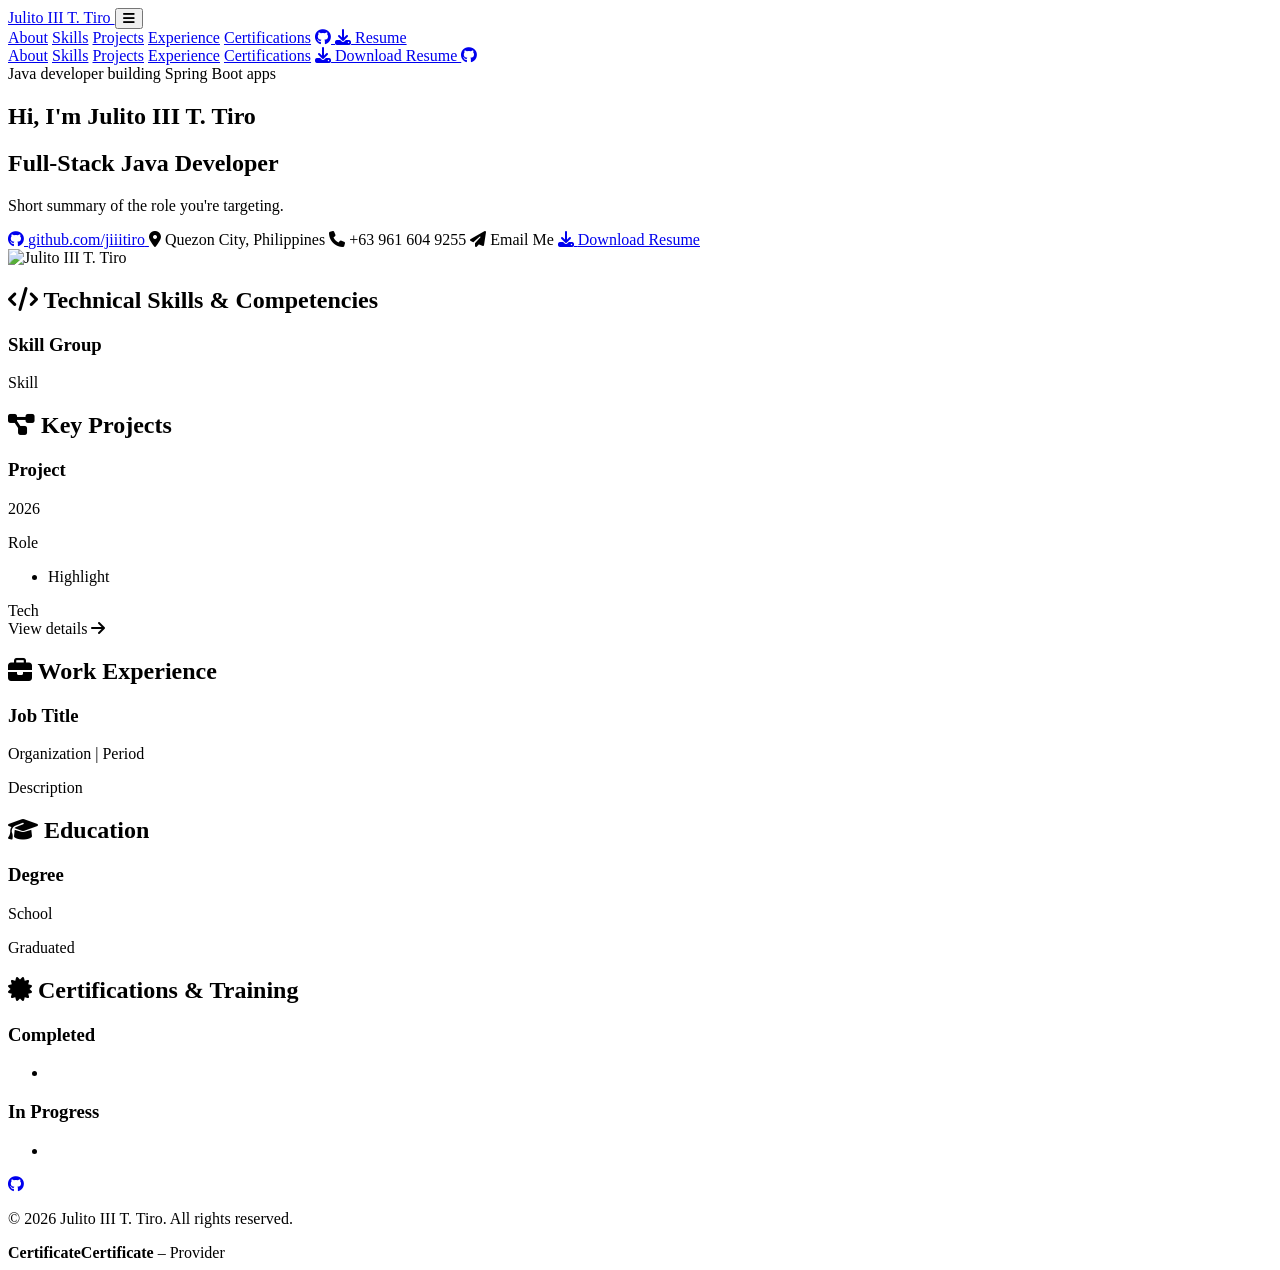
==== commit cfa828fa: "add project detail pages with screenshot carousel, fill in Jcasheesh, resize profile photo, drop RBA" ====
--- a/src/main/resources/templates/index.html
+++ b/src/main/resources/templates/index.html
@@ -175,16 +175,26 @@
     <div class="grid md:grid-cols-2 gap-8">
 
         <div th:each="project : ${portfolio.projects}"
-             th:with="c=${project.color}"
-             th:class="|bg-slate-900/80 border border-${c}-500/30 rounded-2xl p-6 hover:border-${c}-500 transition shadow-xl shadow-${c}-950/10|">
+             th:with="c=${project.color}, detailUrl=@{/projects/{slug}(slug=${project.slug})}"
+             th:class="|flex flex-col bg-slate-900/80 border border-${c}-500/30 rounded-2xl p-6 hover:border-${c}-500 transition shadow-xl shadow-${c}-950/10|">
             <div class="flex justify-between items-start mb-3">
-                <h3 class="text-2xl font-bold text-white" th:text="${project.name}">Project</h3>
+                <h3 class="text-2xl font-bold text-white">
+                    <a th:href="${detailUrl}" th:class="|hover:text-${c}-300 transition|" th:text="${project.name}">Project</a>
+                </h3>
                 <span th:class="|text-xs bg-${c}-950 text-${c}-300 border border-${c}-700/50 font-bold px-3 py-1 rounded-full|" th:text="${project.period}">2026</span>
             </div>
             <p th:class="|text-sm text-${c}-400 font-semibold mb-4|" th:text="|Role: ${project.role}|">Role</p>
             <ul class="list-disc list-inside text-slate-300 text-sm space-y-2">
                 <li th:each="highlight : ${project.highlights}" th:text="${highlight}">Highlight</li>
             </ul>
+            <div th:unless="${project.techStack.isEmpty()}" class="flex flex-wrap gap-2 mt-4">
+                <span th:each="tech : ${project.techStack}"
+                      th:class="|bg-${c}-950 text-${c}-200 border border-${c}-700/60 text-xs font-semibold px-2.5 py-0.5 rounded-md|"
+                      th:text="${tech}">Tech</span>
+            </div>
+            <a th:href="${detailUrl}" th:class="|mt-auto pt-5 inline-flex items-center gap-2 text-sm font-semibold text-${c}-400 hover:text-${c}-300 transition|">
+                View details <i class="fa-solid fa-arrow-right"></i>
+            </a>
         </div>
 
     </div>
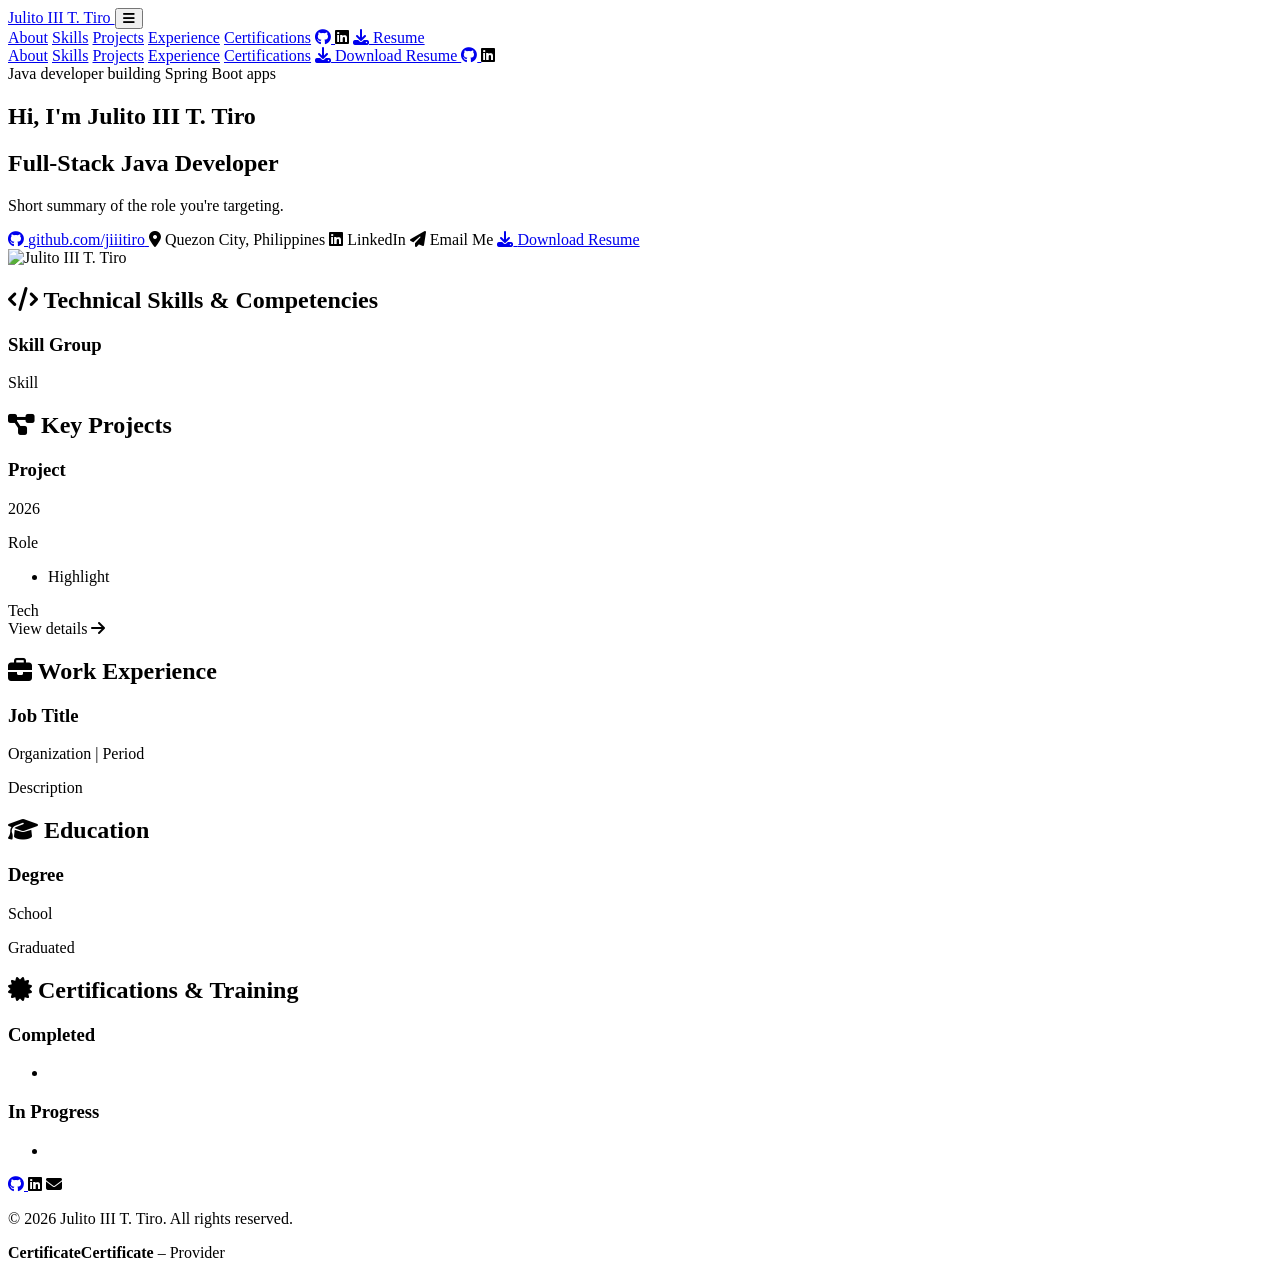
==== commit 68cd96cc: "contact, privacy and SEO: phone on resume only, optional LinkedIn, aria labels, share image, meta ta" ====
--- a/src/main/resources/templates/index.html
+++ b/src/main/resources/templates/index.html
@@ -7,12 +7,20 @@
     <!-- Cleaned Website Title -->
     <title th:text="|${profile.name} - ${profile.title} Portfolio|"></title>
 
+    <meta name="description" th:content="${profile.shareDescription}">
+    <link rel="canonical" th:href="|${profile.siteUrl}/|">
+
     <!-- Open Graph (OG) Meta Tags for Social Link Previews -->
     <meta property="og:title" th:content="|${profile.name} - ${profile.title} Portfolio|">
     <meta property="og:description" th:content="${profile.shareDescription}">
-    <meta property="og:image" th:content="|${profile.siteUrl}/images/portfolio_pic.png|">
+    <meta property="og:image" th:content="|${profile.siteUrl}/images/og-image.png|">
+    <meta property="og:image:width" content="1200">
+    <meta property="og:image:height" content="630">
+    <meta property="og:image:alt" th:content="|${profile.name}, ${profile.title}|">
     <meta property="og:url" th:content="|${profile.siteUrl}/|">
+    <meta property="og:site_name" th:content="${profile.name}">
     <meta property="og:type" content="website">
+    <meta name="twitter:card" content="summary_large_image">
 
     <!-- Tailwind CSS CDN -->
     <script src="https://cdn.tailwindcss.com"></script>
@@ -34,7 +42,7 @@
         </a>
 
         <!-- Mobile Hamburger Button -->
-        <button id="mobile-menu-btn" type="button" class="md:hidden text-slate-300 hover:text-fuchsia-400 text-2xl focus:outline-none transition">
+        <button id="mobile-menu-btn" type="button" aria-label="Open menu" aria-expanded="false" aria-controls="mobile-menu" class="md:hidden text-slate-300 hover:text-fuchsia-400 text-2xl focus:outline-none transition">
             <i class="fa-solid fa-bars"></i>
         </button>
 
@@ -45,8 +53,11 @@
             <a href="#projects" class="hover:text-amber-400 transition">Projects</a>
             <a href="#experience" class="hover:text-emerald-400 transition">Experience</a>
             <a href="#certifications" class="hover:text-rose-400 transition">Certifications</a>
-            <a th:href="${profile.github}" href="https://github.com/jiiitiro" target="_blank" rel="noopener noreferrer" class="hover:text-purple-400 transition text-lg" title="GitHub Profile">
+            <a th:href="${profile.github}" href="https://github.com/jiiitiro" target="_blank" rel="noopener noreferrer" class="hover:text-purple-400 transition text-lg" title="GitHub Profile" aria-label="GitHub profile">
                 <i class="fa-brands fa-github"></i>
+            </a>
+            <a th:if="${profile.linkedin}" th:href="${profile.linkedin}" target="_blank" rel="noopener noreferrer" class="hover:text-sky-400 transition text-lg" title="LinkedIn Profile" aria-label="LinkedIn profile">
+                <i class="fa-brands fa-linkedin"></i>
             </a>
             <a th:href="@{/resume.pdf}" href="/resume.pdf" target="_blank" class="flex items-center gap-2 border border-cyan-500/50 text-cyan-300 px-3 py-1.5 rounded-lg hover:border-cyan-400 hover:text-cyan-200 transition">
                 <i class="fa-solid fa-download"></i> Resume
@@ -64,8 +75,11 @@
         <a th:href="@{/resume.pdf}" href="/resume.pdf" target="_blank" class="block text-cyan-300 hover:text-cyan-200 transition">
             <i class="fa-solid fa-download"></i> Download Resume
         </a>
-        <a th:href="${profile.github}" href="https://github.com/jiiitiro" target="_blank" rel="noopener noreferrer" class="inline-block text-purple-400 text-2xl pt-2">
+        <a th:href="${profile.github}" href="https://github.com/jiiitiro" target="_blank" rel="noopener noreferrer" class="inline-block text-purple-400 text-2xl pt-2" aria-label="GitHub profile">
             <i class="fa-brands fa-github"></i>
+        </a>
+        <a th:if="${profile.linkedin}" th:href="${profile.linkedin}" target="_blank" rel="noopener noreferrer" class="inline-block text-sky-400 text-2xl pt-2 ml-4" aria-label="LinkedIn profile">
+            <i class="fa-brands fa-linkedin"></i>
         </a>
     </div>
 </header>
@@ -97,10 +111,10 @@
             <i class="fa-solid fa-location-dot text-pink-400"></i>
             <span th:text="${profile.location}">Quezon City, Philippines</span>
         </span>
-            <span class="flex items-center gap-2 bg-slate-900/90 px-4 py-2.5 rounded-xl border border-amber-500/40 text-amber-300 shadow-lg shadow-amber-950/20">
-            <i class="fa-solid fa-phone text-amber-400"></i>
-            <span th:text="${profile.phone}">+63 961 604 9255</span>
-        </span>
+            <a th:if="${profile.linkedin}" th:href="${profile.linkedin}" target="_blank" rel="noopener noreferrer" class="flex items-center gap-2 bg-slate-900/90 px-4 py-2.5 rounded-xl border border-sky-500/40 text-sky-300 hover:border-sky-400 transition shadow-lg shadow-sky-950/20">
+                <i class="fa-brands fa-linkedin text-sky-400 text-lg"></i>
+                <span>LinkedIn</span>
+            </a>
             <!-- Enhanced Email Me Button -->
             <a th:href="'mailto:' + ${profile.email}"
                class="flex items-center gap-2 bg-gradient-to-r from-cyan-500 to-blue-600 px-5 py-2.5 rounded-xl text-white font-semibold shadow-lg shadow-cyan-500/25 hover:shadow-cyan-500/40 hover:scale-105 transition-all duration-200">
@@ -261,10 +275,16 @@
 </section>
 
 <!-- Footer -->
-<footer class="bg-slate-950 py-8 border-t border-slate-800 text-center text-slate-500 text-sm">
+<footer class="bg-slate-950 py-8 border-t border-slate-800 text-center text-slate-400 text-sm">
     <div class="flex justify-center items-center gap-4 mb-3">
-        <a th:href="${profile.github}" href="https://github.com/jiiitiro" target="_blank" rel="noopener noreferrer" class="text-slate-400 hover:text-purple-400 text-xl transition">
+        <a th:href="${profile.github}" href="https://github.com/jiiitiro" target="_blank" rel="noopener noreferrer" class="text-slate-400 hover:text-purple-400 text-xl transition" aria-label="GitHub profile">
             <i class="fa-brands fa-github"></i>
+        </a>
+        <a th:if="${profile.linkedin}" th:href="${profile.linkedin}" target="_blank" rel="noopener noreferrer" class="text-slate-400 hover:text-sky-400 text-xl transition" aria-label="LinkedIn profile">
+            <i class="fa-brands fa-linkedin"></i>
+        </a>
+        <a th:href="'mailto:' + ${profile.email}" class="text-slate-400 hover:text-cyan-400 text-xl transition" aria-label="Email">
+            <i class="fa-solid fa-envelope"></i>
         </a>
     </div>
     <p>&copy; 2026 <th:block th:text="${profile.name}">Julito III T. Tiro</th:block>. All rights reserved.</p>
@@ -281,13 +301,15 @@
     const mobileMenu = document.getElementById('mobile-menu');
 
     menuBtn.addEventListener('click', () => {
-        mobileMenu.classList.toggle('hidden');
+        const open = mobileMenu.classList.toggle('hidden') === false;
+        menuBtn.setAttribute('aria-expanded', open);
     });
 
     // Close menu when a link is clicked
     document.querySelectorAll('#mobile-menu a').forEach(link => {
         link.addEventListener('click', () => {
             mobileMenu.classList.add('hidden');
+            menuBtn.setAttribute('aria-expanded', false);
         });
     });
 </script>
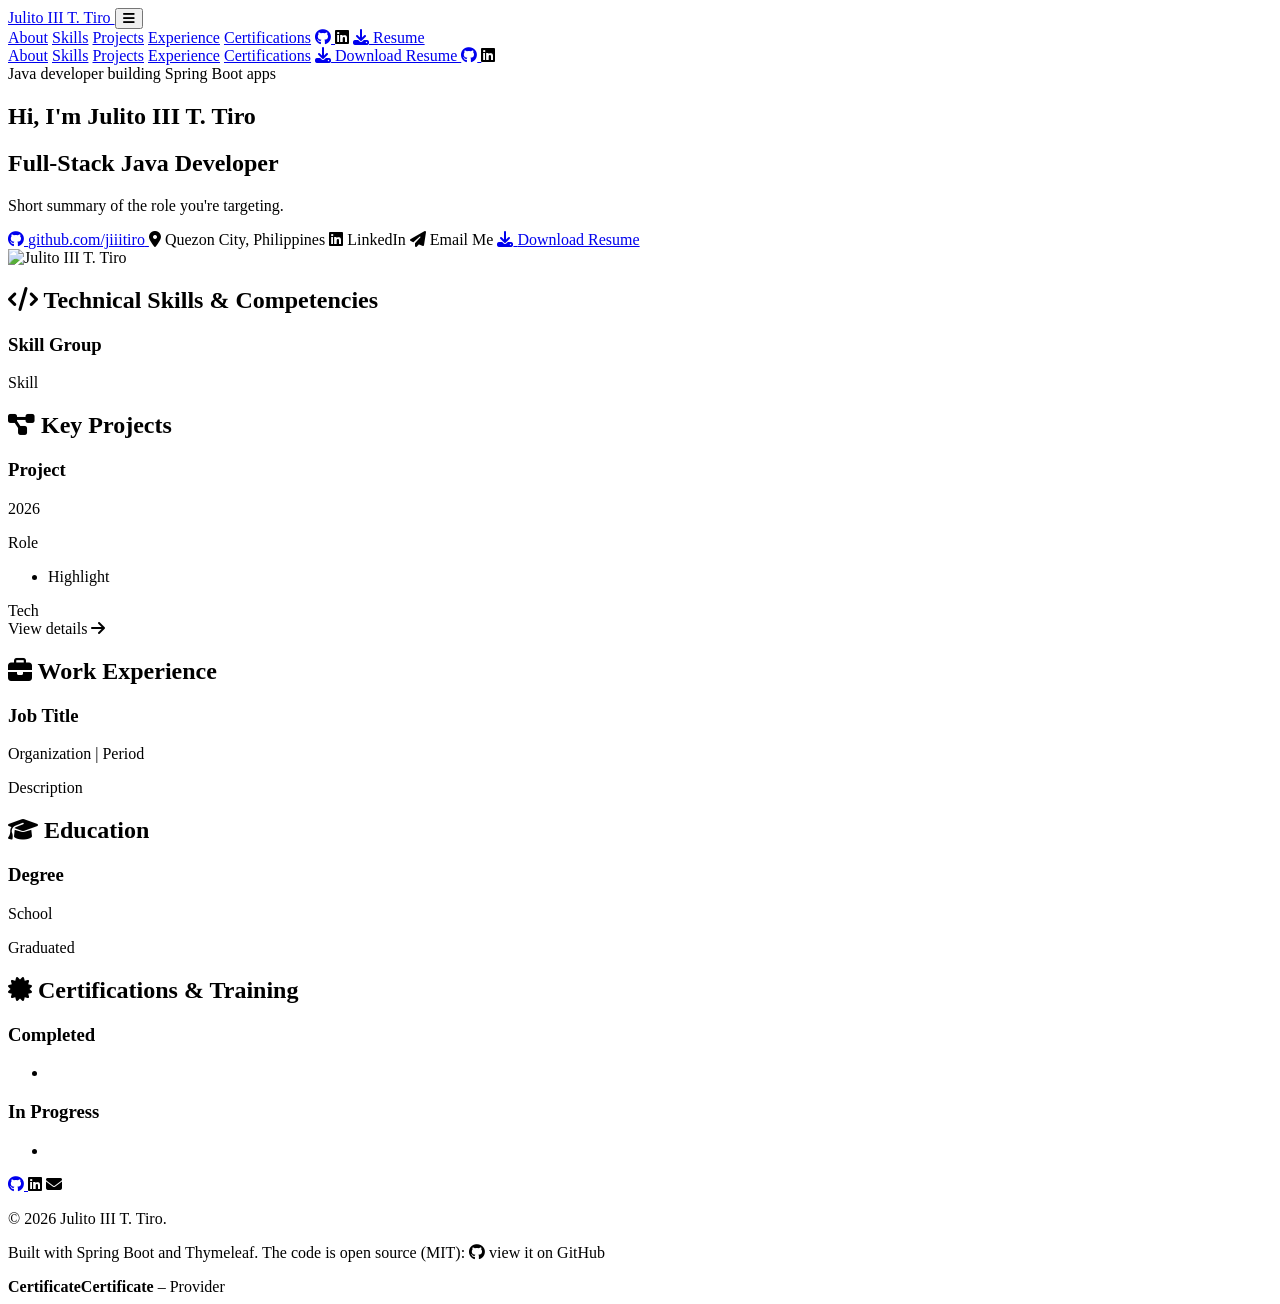
==== commit 20d2cf7b: "add MIT license and footer source link, mask phone numbers in Jcasheesh screenshot, strip photo meta" ====
--- a/src/main/resources/templates/index.html
+++ b/src/main/resources/templates/index.html
@@ -287,7 +287,13 @@
             <i class="fa-solid fa-envelope"></i>
         </a>
     </div>
-    <p>&copy; 2026 <th:block th:text="${profile.name}">Julito III T. Tiro</th:block>. All rights reserved.</p>
+    <p>&copy; 2026 <th:block th:text="${profile.name}">Julito III T. Tiro</th:block>.</p>
+    <p th:if="${profile.sourceCode}" class="mt-2">
+        Built with Spring Boot and Thymeleaf. The code is open source (MIT):
+        <a th:href="${profile.sourceCode}" target="_blank" rel="noopener noreferrer" class="inline-flex items-center gap-1 text-slate-300 underline underline-offset-2 hover:text-purple-400 transition">
+            <i class="fa-brands fa-github" aria-hidden="true"></i> view it on GitHub
+        </a>
+    </p>
 </footer>
 
 <!-- Certificate line fragment: links the name when the certificate has a url in portfolio.yml -->
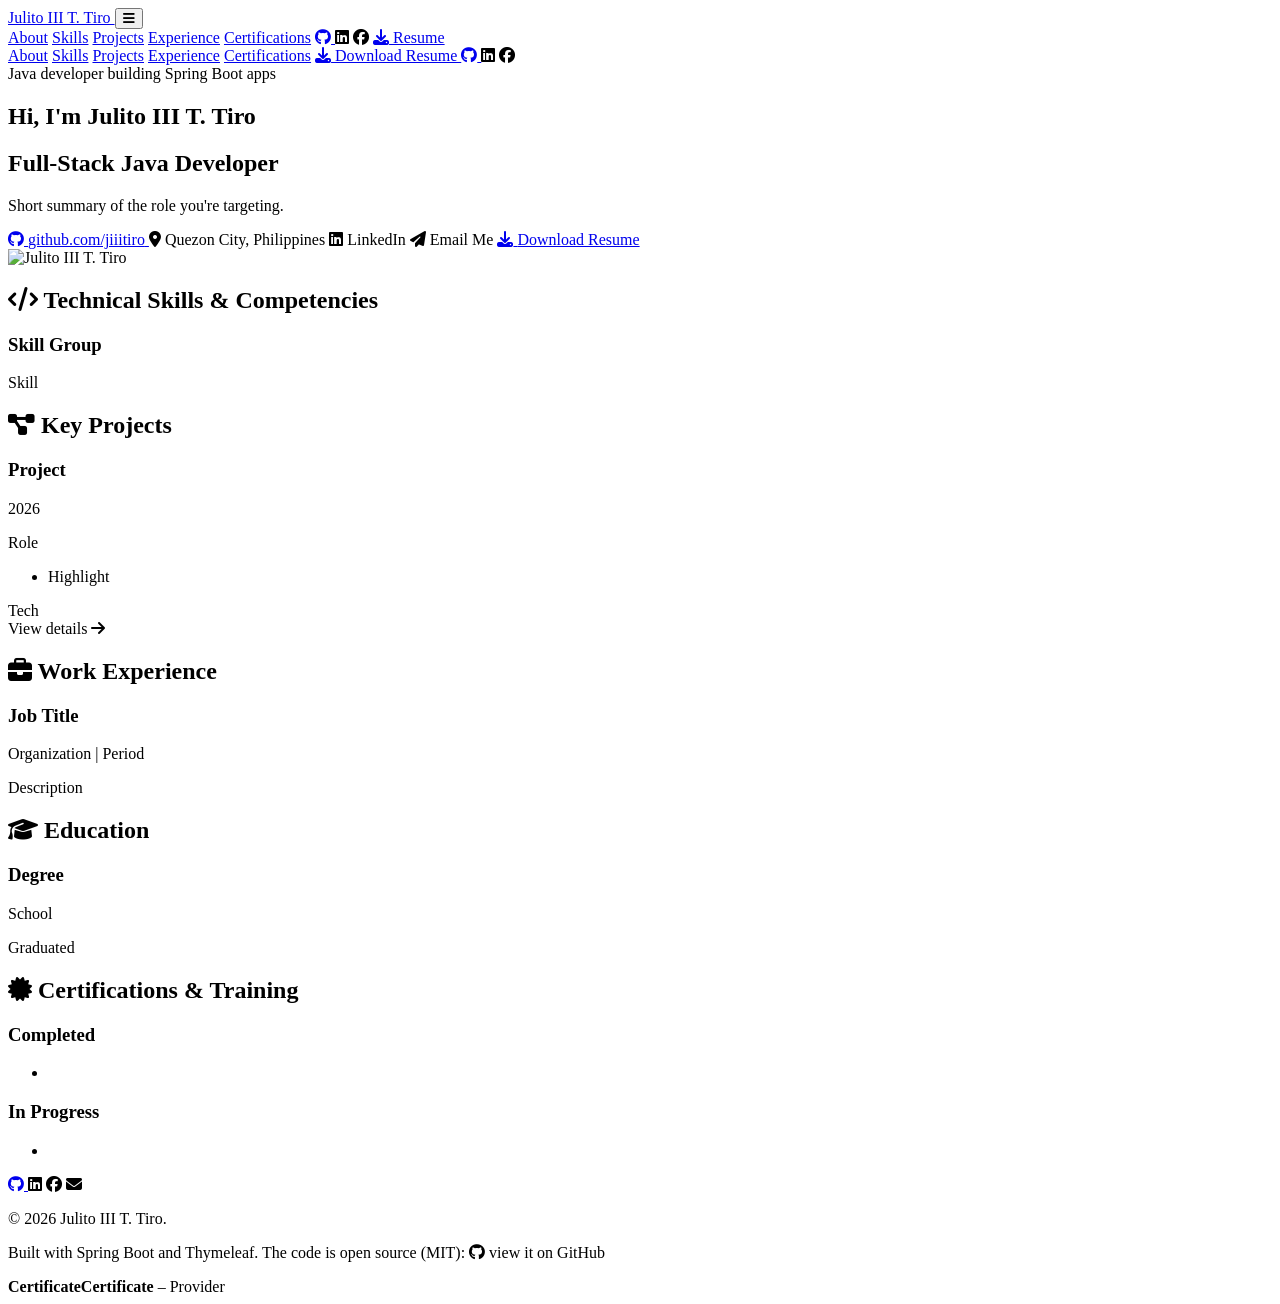
==== commit c57297e8: "add LinkedIn profile and Facebook page links (Facebook as icon only, website only)" ====
--- a/src/main/resources/templates/index.html
+++ b/src/main/resources/templates/index.html
@@ -59,6 +59,9 @@
             <a th:if="${profile.linkedin}" th:href="${profile.linkedin}" target="_blank" rel="noopener noreferrer" class="hover:text-sky-400 transition text-lg" title="LinkedIn Profile" aria-label="LinkedIn profile">
                 <i class="fa-brands fa-linkedin"></i>
             </a>
+            <a th:if="${profile.facebook}" th:href="${profile.facebook}" target="_blank" rel="noopener noreferrer" class="hover:text-blue-400 transition text-lg" title="Facebook Profile" aria-label="Facebook profile">
+                <i class="fa-brands fa-facebook"></i>
+            </a>
             <a th:href="@{/resume.pdf}" href="/resume.pdf" target="_blank" class="flex items-center gap-2 border border-cyan-500/50 text-cyan-300 px-3 py-1.5 rounded-lg hover:border-cyan-400 hover:text-cyan-200 transition">
                 <i class="fa-solid fa-download"></i> Resume
             </a>
@@ -80,6 +83,9 @@
         </a>
         <a th:if="${profile.linkedin}" th:href="${profile.linkedin}" target="_blank" rel="noopener noreferrer" class="inline-block text-sky-400 text-2xl pt-2 ml-4" aria-label="LinkedIn profile">
             <i class="fa-brands fa-linkedin"></i>
+        </a>
+        <a th:if="${profile.facebook}" th:href="${profile.facebook}" target="_blank" rel="noopener noreferrer" class="inline-block text-blue-400 text-2xl pt-2 ml-4" aria-label="Facebook profile">
+            <i class="fa-brands fa-facebook"></i>
         </a>
     </div>
 </header>
@@ -283,6 +289,9 @@
         <a th:if="${profile.linkedin}" th:href="${profile.linkedin}" target="_blank" rel="noopener noreferrer" class="text-slate-400 hover:text-sky-400 text-xl transition" aria-label="LinkedIn profile">
             <i class="fa-brands fa-linkedin"></i>
         </a>
+        <a th:if="${profile.facebook}" th:href="${profile.facebook}" target="_blank" rel="noopener noreferrer" class="text-slate-400 hover:text-blue-400 text-xl transition" aria-label="Facebook profile">
+            <i class="fa-brands fa-facebook"></i>
+        </a>
         <a th:href="'mailto:' + ${profile.email}" class="text-slate-400 hover:text-cyan-400 text-xl transition" aria-label="Email">
             <i class="fa-solid fa-envelope"></i>
         </a>
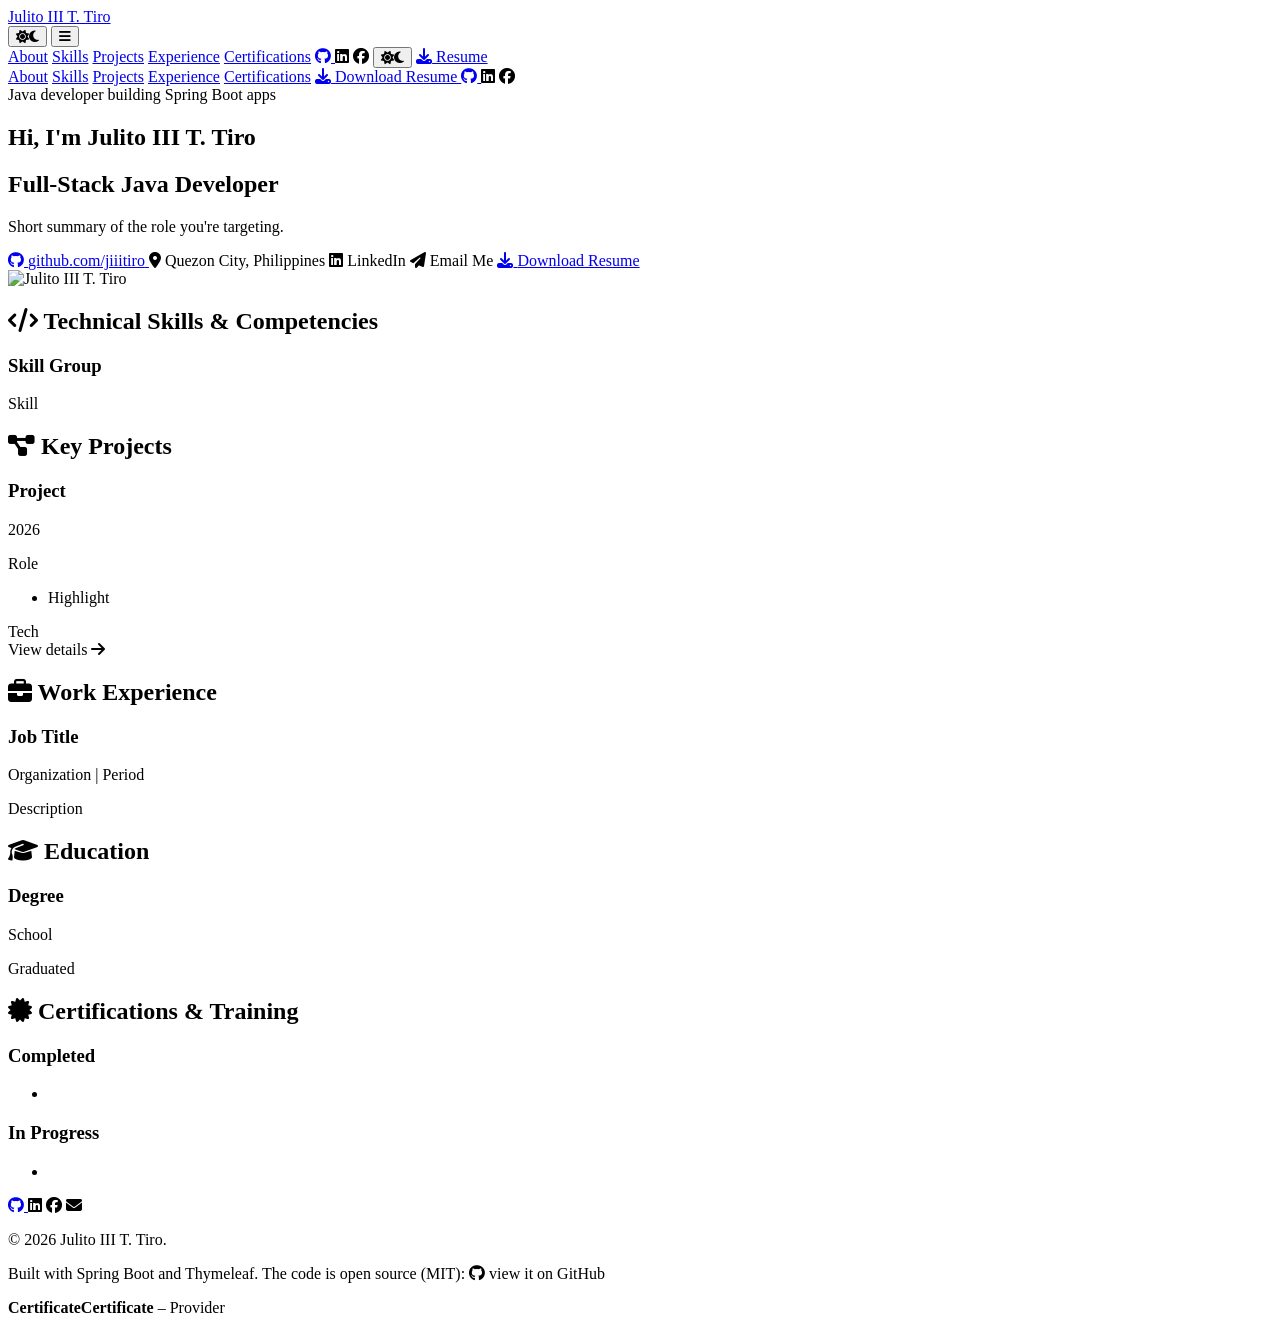
==== commit f3be95e3: "add dark/light theme toggle Tailwind's colors now come from CSS variables (theme.css). The light the" ====
--- a/src/main/resources/templates/index.html
+++ b/src/main/resources/templates/index.html
@@ -1,5 +1,5 @@
 <!DOCTYPE html>
-<html xmlns:th="http://www.thymeleaf.org" lang="en" th:with="profile=${portfolio.profile}">
+<html xmlns:th="http://www.thymeleaf.org" lang="en" class="dark" th:with="profile=${portfolio.profile}">
 <head>
     <meta charset="UTF-8">
     <meta name="viewport" content="width=device-width, initial-scale=1.0">
@@ -24,6 +24,8 @@
 
     <!-- Tailwind CSS CDN -->
     <script src="https://cdn.tailwindcss.com"></script>
+    <script th:src="@{/theme.js}" src="/theme.js"></script>
+    <link rel="stylesheet" th:href="@{/theme.css}" href="/theme.css">
     <link rel="stylesheet" href="https://cdnjs.cloudflare.com/ajax/libs/font-awesome/6.4.0/css/all.min.css">
 </head>
 
@@ -41,10 +43,15 @@
             Julito III T. Tiro
         </a>
 
-        <!-- Mobile Hamburger Button -->
-        <button id="mobile-menu-btn" type="button" aria-label="Open menu" aria-expanded="false" aria-controls="mobile-menu" class="md:hidden text-slate-300 hover:text-fuchsia-400 text-2xl focus:outline-none transition">
-            <i class="fa-solid fa-bars"></i>
-        </button>
+        <!-- Mobile: theme toggle and hamburger -->
+        <div class="md:hidden flex items-center gap-5">
+            <button type="button" data-theme-toggle aria-label="Switch between dark and light theme" title="Switch theme" class="text-slate-300 hover:text-amber-400 text-xl transition">
+                <i class="fa-solid fa-sun hidden dark:inline" aria-hidden="true"></i><i class="fa-solid fa-moon dark:hidden" aria-hidden="true"></i>
+            </button>
+            <button id="mobile-menu-btn" type="button" aria-label="Open menu" aria-expanded="false" aria-controls="mobile-menu" class="text-slate-300 hover:text-fuchsia-400 text-2xl focus:outline-none transition">
+                <i class="fa-solid fa-bars"></i>
+            </button>
+        </div>
 
         <!-- Desktop Navigation -->
         <nav class="hidden md:flex space-x-8 text-sm font-semibold text-slate-300 items-center">
@@ -62,6 +69,9 @@
             <a th:if="${profile.facebook}" th:href="${profile.facebook}" target="_blank" rel="noopener noreferrer" class="hover:text-blue-400 transition text-lg" title="Facebook Profile" aria-label="Facebook profile">
                 <i class="fa-brands fa-facebook"></i>
             </a>
+            <button type="button" data-theme-toggle aria-label="Switch between dark and light theme" title="Switch theme" class="hover:text-amber-400 transition text-lg">
+                <i class="fa-solid fa-sun hidden dark:inline" aria-hidden="true"></i><i class="fa-solid fa-moon dark:hidden" aria-hidden="true"></i>
+            </button>
             <a th:href="@{/resume.pdf}" href="/resume.pdf" target="_blank" class="flex items-center gap-2 border border-cyan-500/50 text-cyan-300 px-3 py-1.5 rounded-lg hover:border-cyan-400 hover:text-cyan-200 transition">
                 <i class="fa-solid fa-download"></i> Resume
             </a>
